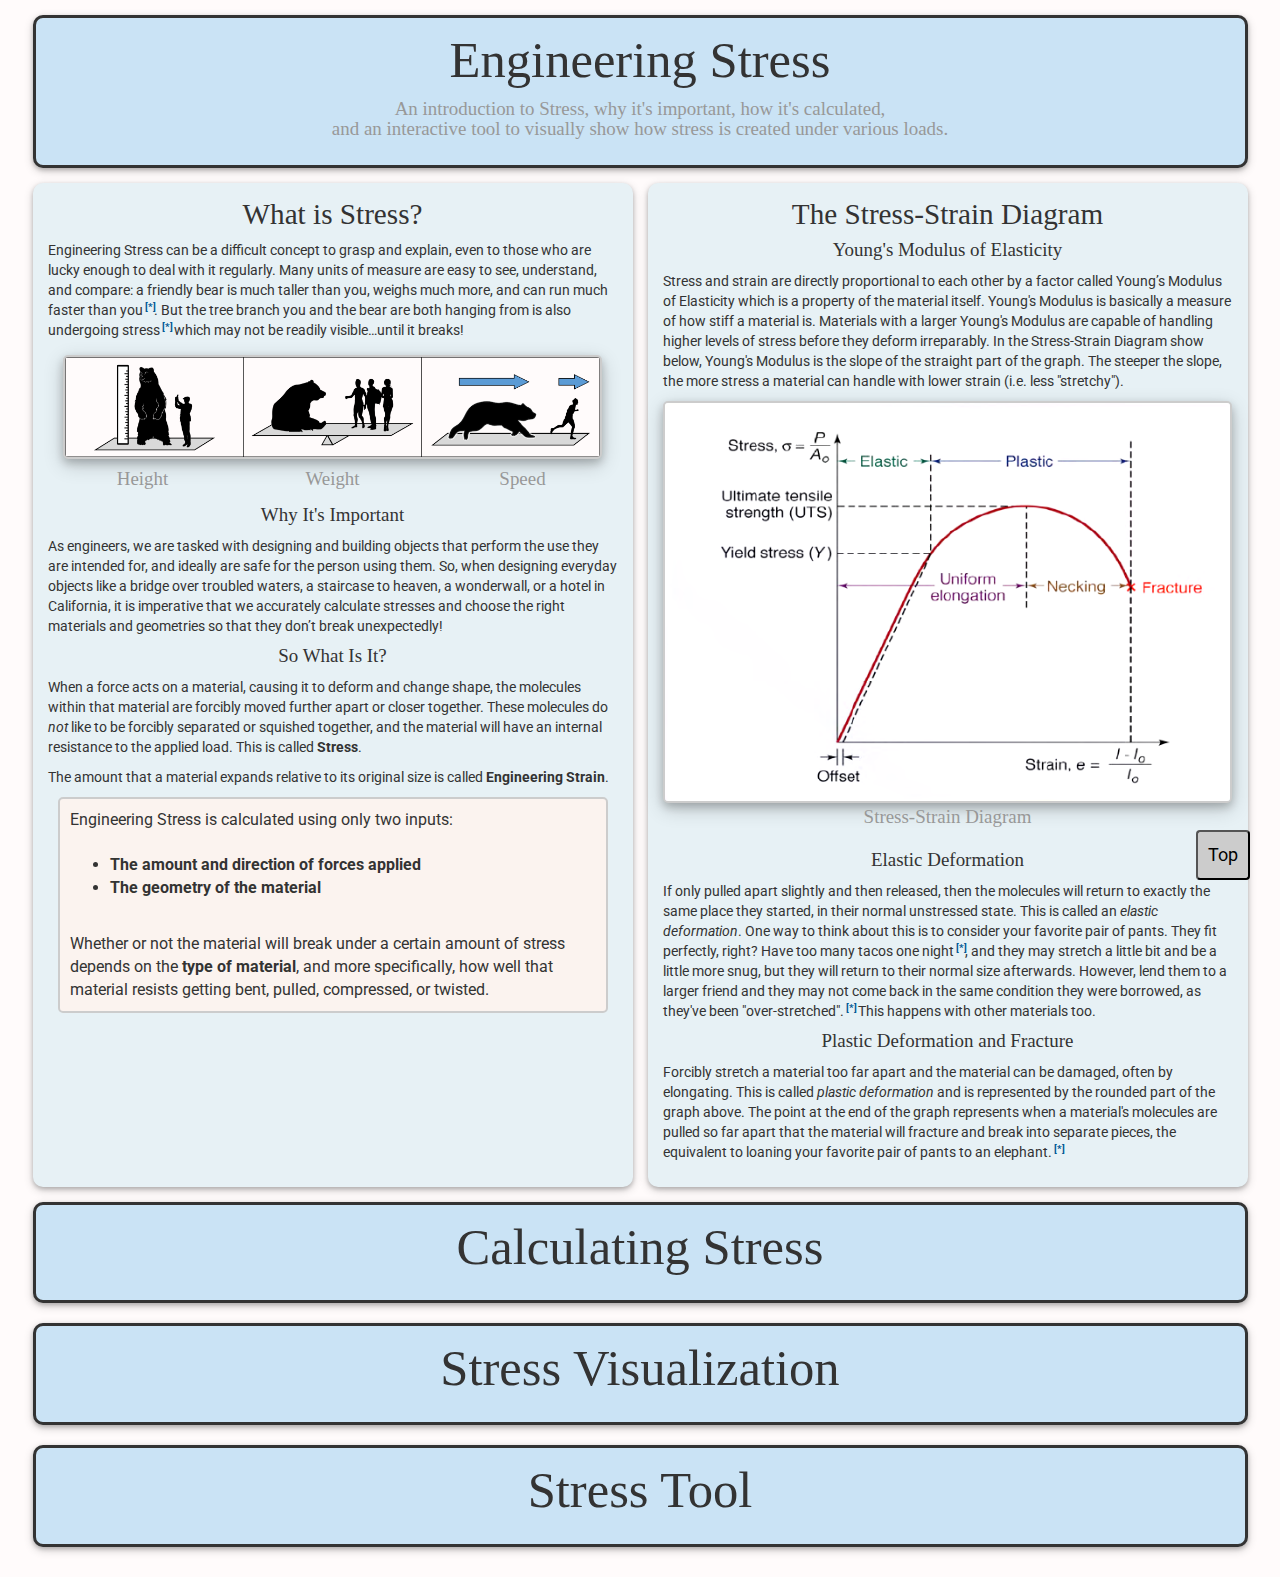
==== GP-HTML.html @ f458f54f "Small Changes, quick update" ====
<link rel="stylesheet" href="https://maxcdn.bootstrapcdn.com/bootstrap/3.3.7/css/bootstrap.min.css" integrity="sha384-BVYiiSIFeK1dGmJRAkycuHAHRg32OmUcww7on3RYdg4Va+PmSTsz/K68vbdEjh4u" crossorigin="anonymous"/>
<html>
<head>
	<script src="https://ajax.googleapis.com/ajax/libs/jquery/3.5.1/jquery.min.js"></script>
	<link rel="stylesheet"  type="text/css" href="GP-StyleSheetCSS.css">
	<link href="https://fonts.googleapis.com/css2?family=Permanent+Marker&family=Roboto&display=swap" rel="stylesheet">
	<script src="GP-JS.js"></script>
</head>

<body>
<a href="#HeaderTitle"><button id="ScrolltoTop">Top</button></a>

<div class="grid">

	<div class="HeaderBox" id="HeaderTitle">
		<h1>Engineering Stress</h1>
		<h3 style="color:#989898">An introduction to Stress, why it's important, how it's calculated,<br>and an interactive tool to visually show how stress is created under various loads.</h3>
		<!--<h3>
			<a href="#HeaderTitle">Stress Explanation</a> | <a href="#HeaderCalc">Calculating Stress</a> | 
			<a href="#HeaderVis">Stress Visualization</a> | <a href="#HeaderTool">Stress Tool</a>
		</h3> -->
	</div>
	
	<div id="StressStrainExp" class="IntroSection">	
		<h2>What is Stress?</h2>
		<p>Engineering Stress can be a difficult concept to grasp and explain, even to those who are lucky enough to deal with it regularly. Many units of measure are easy to see, understand, and compare: a friendly bear is much taller than you, weighs much more, and can run much faster than you<span class="ref"><span class="refnum">[*]</span><span class="refbody">Bear: 3. You: 0</span>. But the tree branch you and the bear are both hanging from is also undergoing stress<span class="ref"><span class="refnum">[*]</span><span class="refbody">Slightly different than the stress you may be experiencing</span> which may not be readily visible…until it breaks!</p>
		<table>
			<tr>
				<td colspan="3"><img src="ContentPics\Combearison.png" title="Common Unit Types: A combearison"/></td>
			</tr>
			<tr class="PicLabel">
				<td class="EqualCols3"><h3>Height</h3></td>
				<td class="EqualCols3"><h3>Weight</h3></td>
				<td class="EqualCols3"><h3>Speed</h3></td>
			</tr>
		</table>
		
		<h3>Why It's Important</h3>
		<p>As engineers, we are tasked with designing and building objects that perform the use they are intended for, and ideally are safe for the person using them. So, when designing everyday objects like a bridge over troubled waters, a staircase to heaven, a wonderwall, or a hotel in California, it is imperative that we accurately calculate stresses and choose the right materials and geometries so that they don’t break unexpectedly!</p>
		
		<h3>So What Is It?</h3>
		<p>When a force acts on a material, causing it to deform and change shape, the molecules within that material are forcibly moved further apart or closer together. These molecules do <i>not</i> like to be forcibly separated or squished together, and the material will have an internal resistance to the applied load. This is called <b>Stress</b>.</p>
		<p>The amount that a material expands relative to its original size is called <b>Engineering Strain</b>.</p>
		<div class="InnerBox">Engineering Stress is calculated using only two inputs:<br><br>
		<ul style="font-weight:bold">
			<li>The amount and direction of forces applied</li>
			<li>The geometry of the material</li>
		</ul>
		<br>
		Whether or not the material will break under a certain amount of stress depends on the <b>type of material</b>, and more specifically, how well that material resists getting bent, pulled, compressed, or twisted.</div>
	</div>
	
	<!--
		Should get/make simplified picture of stress-strain curve
		
		Need to make list of annotations, maybe link them to the bottom too
		<span title=""><sup>*</sup></span>
	-->
	<div id="StressStrainExp2" class="IntroSection">
		<h2>The Stress-Strain Diagram</h2>
		<h3>Young's Modulus of Elasticity</h3>
		<p>Stress and strain are directly proportional to each other by a factor called Young’s Modulus of Elasticity which is a property of the material itself. Young's Modulus is basically a measure of how stiff a material is. Materials with a larger Young's Modulus are capable of handling higher levels of stress before they deform irreparably. In the Stress-Strain Diagram show below, Young's Modulus is the slope of the straight part of the graph. The steeper the slope, the more stress a material can handle with lower strain (i.e. less "stretchy").</p>
		
		<img src="ContentPics\StressStrainCurve.png" alt="Stress Strain Curve" title="(In most cases) Straight-Line Section: Good. Curvy Section: Bad. X-Section: Really Bad.">
		<div class="PicLabel">Stress-Strain Diagram</div>
		<br>
		<h3>Elastic Deformation</h3>
		<p>If only pulled apart slightly and then released, then the molecules will return to exactly the same place they started, in their normal unstressed state. This is called an <i>elastic deformation</i>. One way to think about this is to consider your favorite pair of pants. They fit perfectly, right? Have too many tacos one night<span class="ref"><span class="refnum">[*]</span><span class="refbody">A quality excuse</span>, and they may stretch a little bit and be a little more snug, but they will return to their normal size afterwards. However, lend them to a larger friend and they may not come back in the same condition they were borrowed,  as they've been "over-stretched".<span class="ref"><span class="refnum">[*]</span><span class="refbody">Probably just let your friend have them at that point</span>  This happens with other materials too.</p>
		
		<h3>Plastic Deformation and Fracture</h3>
		<p>Forcibly stretch a material too far apart and the material can be damaged, often by elongating. This is called <i>plastic deformation</i> and is represented by the rounded part of the graph above. The point at the end of the graph represents when a material's molecules are pulled so far apart that the material will fracture and break into separate pieces, the equivalent to loaning your favorite pair of pants to an elephant.<span class="ref"><span class="refnum">[*]</span><span class="refbody">(Not recommended)</span></p>
	</div>
	
	<div class="HeaderBox" id="HeaderCalc">
		<h1>Calculating Stress</h1>
	</div>
	
	<div id="Calculations" class="CalcSection">
		<h2>How to Calculate Stress</h2>
		<p>Though the term may be intangible, Stress is relatively straightforward to calculate using knowledge of the two qualities mentioned above: how much force is applied to a material and the object's geometry (it doesn't depend on the type of material!). The calculation is made even easier because firstly, there are only two types of stress (normal and shear) and secondly, Engineering Stress is additive in nature. All of the stress in a single location of the same kind can be added together, no matter the source of that stress (bending, twisting, bears, etc.).</p>
		
		<p>The two main types of Engineering Stress already hinted at above are <b>Normal Stress</b> and <b>Shear Stress</b>. To help us understand these, we're going to revisit our friendly bear. Unfortunately, he got into some very sticky honey and can no longer separate his two paws from each other. Here the honey represents the resistance to change that the molecules in a material also experience, aka "Stress". If he tries to pull his paws apart directly away from each other, the sticky honey will resist his attempts to escape. If he pushes his paws together, there will be honey in the way and the honey will squish. Both these two applied forces create Normal Stress in the honey, with "pulling" or tensile stress commonly considered positive and "squishing" or compressive stress commonly considered negative. After these two unsuccessful attempts at honey freedom, our bear friend may try to slide his two paws apart, side to side in a rubbing motion. Again, the honey will resist, this time creating Shear Stress in the honey.<span class="ref"><span class="refnum">[*]</span><span class="refbody">Don't worry, he eventually licked his way to freedom.</span></p>
		<img src="ContentPics\Combearison.png" title="Common Unit Types: A combearison" style="border-color:tomato"/>
		<div class="PicLabel" style="color:tomato">Bear Stresses using Paws (TBD)</div>
		
		<!-- Bear Paw Pics? -->
		
		<p>Below are several of the main types of stress and their general equations using the applied forces and geometries. Variables based on the applied load are colored Red, while variables based on object geometries are colored in Blue.</p>
		<table style="color:tomato">
			<tr>
				<td>Pressure</td>
				<td>Bending</td>
				<td>Twisting</td>
				<td>Shear</td>
			</tr>
			<tr>
				<td>Eq</td>
				<td>Eq</td>
				<td>Eq</td>
				<td>Eq</td>
			</tr>
			<tr>
				<td>Picture</td>
				<td>Picture</td>
				<td>Picture</td>
				<td>Picture</td>
			</tr>
		</table>
		<p><br>Now that we know how to calculate different types of stress, we have to keep track of which stresses are Normal or Shear, which surfaces they apply to, and which direction they are in.</p>
	</div>

	<div id="Cube" class="CalcSection">
		<p>To help with these three issues, a representative cube is used as a visual aid. Each face of the cube has normal stresses (stresses perpendicular to each face) which represent the material being compressed or pulled apart, and shear stresses (stresses along the surface) which can be imagined as the material sliding against itself with friction between the two surfaces, or from a side view, someone pulling two opposite corners of a square piece of fabric apart so that it takes on a more diamond-like shape.</p>
		<img src="CubePics\CubeEverything.png">
		<div class="PicLabel">Representative Cube Stresses</div>
		<p><br>As Newton’s Third law has taught us, for every action there is an equal and opposite reaction. Assuming the material in question is not in motion, for each stress applied to this cube in one direction, there is an equal stress in the opposite direction. For Normal stresses, this means the top and bottom face stresses are pulling up and down respectively with the same quantity. Likewise, the front and back and left and right stresses pull in equal but opposite directions from each other. The Shear stresses are the same, just harder to visualize. If there's stress sliding across one surface, then there must also be a stress on the opposite side of the cube in the opposite direction. If you just have these two opposing stresses, then the cube would spin - it would not be in equilibrium. Therefore another pair of stresses appear in on the two connecting faces, to balance this out.</p>
		
		<img src="ContentPics\CubeEquilibrium.png" alt="Cube Equilibrium" title="You're tearing me apart Lisa!" id="CubePic">
		<div class="PicLabel">Cube Equalized with Normal Stresses</div>
		
		<img src="ContentPics\CubeEquilibrium.png" alt="Cube Equilibrium" title="You're tearing me apart Lisa!" id="CubePic"  style="border-color:tomato">
		<div class="PicLabel" style="color:tomato">Cube Equalized with Shear Stresses (TBD)</div>
	</div>

	<div class="HeaderBox" id="HeaderVis">
		<h1>Stress Visualization</h1>
	</div>
	
	<!-- 
		Wording and pictures here need a lot of work 
	-->
	<div id="VisExp1" class="VisSection">
		<h2>Picture This</h2>
		<p>One way to visualize stress is through color. You may have seen Finite Element Analyses pictures like the one below that highlight a stressed area versus non-stressed area. In pictures like these the different types of stress are not usually differentiated, red just means more stress, and yellow or blue represent less.   these, Compressive Stress, where a material’s molecules are pushed together, is often colored differently than Tensile Stress, where a material’s molecules are pulled apart. 
		In the following picture, red represents Tensile stress, Green represents...</p>
		<img src="ContentPics\WingFEA.png" alt="Wing FEA Example" id="CAD Example" title="Those colors are pretty fly, right?"/>
		<h3><span class="PicLabel">Wing FEA Model</span></h3>
	</div>
	<div id="VisExp2" class="VisSection">
		<h2>Using this Tool</h2>
		<p>A cantilever beam is a long thin piece that is fully supported at one side. Cantilevered beams are used in engineering problems very frequently as they are great representations of many common engineered products from bridges to airplane wings. </p>
	</div>

	<div class="HeaderBox" id="HeaderTool">
		<h1>Stress Tool</h1>
	</div>
	
	<!-- 
		Some input box formatting for prettiness / alignment
	-->
	<div id="MaterialandGeometry" class="ToolSection">
		<h2>Material and Geometry</h2>
		<form>
		<table>
			<colgroup>
				<col span="1" style="width:30%;">
				<col span="1" style="width:70%;">
			</colgroup>
			<tr>
				<td class="thick" style="text-align:right">Units</td>
				<td><select id="UnitSelect"></select></td>
			</tr>
			<tr>
				<td class="thick" style="text-align:right">Material</td>
				<td><select id="MaterialSelect"></select> <span id="ElasticityDisplay">69</span> <span class="StressUnits">GPa</span></td>
			</tr>
			<tr>
				<td class="thick" style="text-align:right">Length </td>
				<td><input id="LengthRange" class="lengths0 slider" value="1"/><input class="lengths0 inputText" id="LengthInput"> <span class="LengthUnits">m</span></td>
			</tr>
			<tr>
				<td class="thick" style="text-align:right">Cross<br>Section:</td>
				<td>
					<input type="radio" id="Rect" name="CircleOrRect" value="Rect" checked>
					<label for="Rect">Rectangle</label><br>
					<input type="radio" id="Circle" name="CircleOrRect" value="Circle">
					<label for="CircleID">Circle</label>
				</td>
				
			</tr>
			<tr>
				<td class="thick"  style="text-align:right;">
					<span id="CircleLabels" hidden>Radius:</span>
					<span id="RectLabels">Height:<br>Width:</span>
				</td>
				<td>
					<div id="RectDim">
						<input id="HeightRange" class="lengths1 slider"><input class="lengths1 inputText" id="HeightInput"> <span class="LengthUnits">m</span><br>
						<input id="Width_Range" class="lengths1 slider"><input class="lengths1 inputText" id="Width_Input"> <span class="LengthUnits">m</span>
					</div>
					<div id="CircleDim" hidden>
						<input id="RadiusRange" class="lengths1 slider"><input class="lengths1 inputText" id="RadiusInput"> <span class="LengthUnits">m</span>
					</div>
				</td>
			</tr>
			<tr>
				<td></td>
				<td><img id="CrossSectionPic" src="BeamPics\RectCrossSection1.png" /></td>
			</tr>
			<tr>
				<td class="thick" style="text-align:right;">Cross Section Area:</td>
				<td><span id="AreaOutput">X m<sup>2</sup></span></td>
			</tr>
		</table>
		<br><h2>Apply Loads</h2>
		<table>
			<tr>				
				<td colspan="2" class="thick">
					Forces
				</td>
			</tr>
			<tr>
				<td>x</td>
				<td><input class="Force slider" id="FxSlide" /><input class="Force inputText" id="Fx" /> <span class="ForceUnits">N</span></td>
			</tr>
			<tr>
				<td>y</td>
				<td><input class="Force slider" id="FySlide" /><input class="Force inputText" id="Fy" /> <span class="ForceUnits">N</span></td>				
			</tr>
			<tr>
				<td>z</td>
				<td><input class="Force slider" id="FzSlide" /><input class="Force inputText" id="Fz" /> <span class="ForceUnits">N</span></td>
			</tr>
			<tr>
				<td colspan="2" class="thick">
					Moments
				</td>
			</tr>
			<tr>
				<td>x</td>
				<td><input class="Moment slider" id="MxSlide" /><input class="Moment inputText" id="Mx" /> <span class="MomentUnits">N</span></td>
			</tr>
			<tr>
				<td>y</td>
				<td><input class="Moment slider" id="MySlide" /><input class="Moment inputText" id="My" /> <span class="MomentUnits">N</span></td>
			</tr>
			<tr>
				<td>z</td>
				<td><input class="Moment slider" id="MzSlide" disabled/><input class="Moment inputText" id="Mz" disabled/> <span class="MomentUnits">N</span></td>
			</tr>
			<tr><td></td><td style="align-text:center"><input type="button" value="Reset Values" id="Reset"></td></tr>
		</table>
		
		</form>
	</div>
	
	<div id="BeamDims" class="ToolSection">
		<h2>Beam Dimensions</h2>
		<div style="position: relative; z-index: 1;">
			<img src="BeamPics\BeamDims.png" />
			<div class="imgwrap"><img src="BeamPics\Beam_CubeLoc2.png" class="Overlay" style="z-index: 4" /></div>
		</div>
	</div>

	<div id="BeamTool" class="ToolSection">
		<h2>Beam Visual</h2>
		<div style="position: relative;">
			<img id="BeamDimBackground" src="BeamPics\Beam_Background.png" style="z-index: 2" />
			<div class="imgwrap"><img id="BeamPicChoice" src="BeamPics\Beam_BB.png" class="Overlay" style="z-index: 3" /></div>
			<div class="imgwrap"><img id="BeamPicChoice" src="BeamPics\Beam_CubeLoc.png" class="Overlay" style="z-index: 4" /></div>
		</div>
	</div>
	
	<!-- This section seemed to stop working after I added in sliders -->
	<div id="CubeTool" class="ToolSection">
		<h2>Cube Visual</h2>
		<div id="CubeTool" style="position: relative;">
			
			<img src="CubePics\CubeBase.png"  id="CubeBase" style="z-index: 2;">
			
			<div class="imgwrap"><img src="CubePics\tauXY-1.png" id="CubetauXY" class="Overlay" style="z-index: 3;"></div>
			<div class="imgwrap"><img src="CubePics\tauYZ-1.png" id="CubetauYZ" class="Overlay" style="z-index: 4;"></div>
			<div class="imgwrap"><img src="CubePics\tauXZ-1.png" id="CubetauXZ" class="Overlay" style="z-index: 5;"></div>
			
			<div class="imgwrap"><img src="CubePics\sigX-1.png" id="CubesigX" class="Overlay" style="z-index: 7;"></div>
			<div class="imgwrap"><img src="CubePics\sigY-1.png" id="CubesigY" class="Overlay" style="z-index: 8;"></div>
			<div class="imgwrap"><img src="CubePics\sigZ-1.png" id="CubesigZ" class="Overlay" style="z-index: 9;"></div>
			
			<div class="imgwrap"><img src="CubePics\sigX-label.png" id="CubesigXlabel" class="Overlay" style="z-index: 10;"></div>
			<div class="imgwrap"><img src="CubePics\sigY-label.png" id="CubesigYlabel" class="Overlay" style="z-index: 11;"></div>
			<div class="imgwrap"><img src="CubePics\sigZ-label.png" id="CubesigZlabel" class="Overlay" style="z-index: 12;"></div>
			
			<div class="imgwrap"><img src="CubePics\tauXY-label.png" id="CubetauXYlabel" class="Overlay" style="z-index: 13;"></div>
			<div class="imgwrap"><img src="CubePics\tauYZ-label.png" id="CubetauYZlabel" class="Overlay" style="z-index: 14;"></div>
			<div class="imgwrap"><img src="CubePics\tauXZ-label.png" id="CubetauXZlabel" class="Overlay" style="z-index: 15;"></div>
			
		</div>
	</div>
	
	<!--
		Use Latex / JS, should be a simple table of sigma's and tau's from equations above
		Need to include the other stresses (shear and normals?)
		print out equations and ledger?
	-->
	<div id="StressResults" class="ToolSection">
		<h2>Stress Results</h2><br>
		<table>
			<tr>
				<td style="width:25%" class="thick" rowspan="4" >Normal Stresses in Z</td>
				<td style="width:40%">Due to Axial Force (F<sub>z</sub>)</td>
				<td style="width:35%"><span id="NormalZaxial">0.00</span> <span class="StressUnits">Pa</span></td>
			</tr>
			<tr>
				<td>Due to Moment caused by F<sub>y</sub> * L</td>
				<td><span id="NormalZbending1">0.00</span> <span class="StressUnits">Pa</span></td>
			</tr>
			<tr style="border-bottom:3px solid #ddd">
				<td>Due to M<sub>x</sub></td>
				<td><span id="NormalZbending2">0.00</span> <span class="StressUnits">Pa</span></td>
			</tr>
			<tr>
				<td>Total</td>
				<td><span id="NormalZtot">0.00</span>  <span class="StressUnits">Pa</span></td>
			</tr>
			
		</table>
	</div>
	
	
	<!--
		Need to start looking more into LaTex for JS
		Figure out what equations I actually need, and how to use Math JS to put them together
	-->
	<div id="EquationsShow" class="ToolSection">
		<h2>Stress Equations</h2>
	</div>
	
	<!--
		Decide if also want to do an updating Stress Strain Curve
		Should add closing remarks
		Maybe include a test concepts - knowledge
		Include a list of references
	-->
	<div id="Footnotes" class="ToolSection">
		<h3>Footnotes and List of References</h3>
		1. Note one<br>
		2. Note two<br>
		
		
	</div>
	
</div>


</body>
</html>
---- GP-StyleSheetCSS.css ----
/*
	Grad Project Style Sheet
	Jacob Mintz, SJSU Summer 2020
	
	Scheme Color: https://www.schemecolor.com/air-element.php
	#DBF4E0, #CAE3F5, #E7F1F5, #FFFBFB, #FBF3EF, #F4E7EC
 gBeam gCubePic*/

.grid {
	display: grid;
	justify-content: center;
	grid-gap: .5rem;
	grid-template-columns: repeat(6,minmax(150px,200px));
	grid-template-areas:
		"Header1 Header1 Header1 Header1 Header1 Header1"
		"gStressStrain1 gStressStrain1 gStressStrain1 gStressStrain2 gStressStrain2 gStressStrain2"
		"Header2 Header2 Header2 Header2 Header2 Header2"
		"gCalculations gCalculations gCalculations gCubeExp gCubeExp gCubeExp"
		"Header3 Header3 Header3 Header3 Header3 Header3"
		"gVisExp1 gVisExp1 gVisExp1 gVisExp2 gVisExp2 gVisExp2"
		"Header4 Header4 Header4 Header4 Header4 Header4"
		"gMaterial gMaterial gBeamDims gBeamDims gBeam gBeam"
		"gMaterial gMaterial gCubePic gCubePic gStressResults gStressResults"
		"gEqs gEqs gEqs gFoot gFoot gFoot";
}

.grid > div {
	padding: 1.5rem;
	margin: 0.5rem;
	border-radius: 1rem;
	box-shadow: 0 2px 4px 0 rgba(0, 0, 0, 0.2), 0 3px 10px 0 rgba(0, 0, 0, 0.19);
}

body {
	margin: 1rem;
	background: #FFFBFB; 
	font-family: 'Roboto', sans-serif;
}

h1, h2, h3 {
	font-family: 'Permanent Marker', cursive;
	text-align: center;
	margin-top: 0px;
}

h1 {font-size: calc(25px + 2vw);}
h2 {font-size: calc(10px + 1.5vw);}
h3 {font-size: calc(10px + 0.7vw);}
p {font-size: 14px;}

table, th, td {
	/*border: 1px solid #ccc;*/ 
	margin-left: auto;
	margin-right: auto;
	padding: 5px 15px 5px 15px;
}

/*table {border:solid;}position: absolute;*/

.EqualCols3 {
	width: 33%;
}

.PicLabel {
	color: #989898;
	font-size: calc(10px + 0.7vw);
	font-family: 'Permanent Marker', cursive;
	text-align: center;
	margin-top: 0px;
}

#CubeBase {
	max-width: 100%;
	height: auto;
}

.Overlay {
	position: relative;
	top: 0;
	background: none;
	max-width: 100%;
	height: auto;
	box-shadow: none;
}

.imgwrap {
	position: absolute;
	top: 0;
	max-width: 100%;
}

tr:hover {background-color: #FBF3EF}
td.thick {font-weight: bold; text-align:center}

img {
	max-width: 100%;
	height: auto;
	background: #FFFBFB;
	border: 2px solid #ccc;
	border-radius: 5px;
	box-shadow: 0 4px 8px 0 rgba(0, 0, 0, 0.2), 0 6px 20px 0 rgba(0, 0, 0, 0.19);
}

#CrossSectionPic {
	max-height: 100px;
	background: none;
	border: none;
	box-shadow: none;
}
/*top: 0px;
	left: 0px;
img:hover {
	transform: scale(2);
}*/

.InnerBox {
	background: #FBF3EF;
	font-size: 16px;
	font-style: bold;
	border: 2px solid #ccc;
	border-radius: 5px;
	margin: 10px;
	padding: 10px;
}

.HeaderBox {
	grid-area: Header1;
	background: #CAE3F5;
	padding-bottom: 0px;
	border-style: solid;
	border-width: 3px;
	cursor: pointer;
}

.HeaderBox:hover {
	background: #84BDE6;
}

.greenish {background: #DBF4E0;}
.blueish {background: #CAE3F5;}
.lightblueish {background: #E7F1F5;}
.reddish {background: #F4E7EC;}
.offwhite {background: #FFFBFB;}
.tanish {background: #FBF3EF;}


.IntroSection {background: #E7F1F5;}
.CalcSection {background: #E7F1F5;}
.VisSection {background: #E7F1F5;}
.ToolSection {background: #DBF4E0;}
/* 
	Setting grid areas for the various sections
*/
#HeaderTitle {}
#StressStrainExp {grid-area: gStressStrain1;}
#StressStrainExp2 {grid-area: gStressStrain2;}

#HeaderCalc {grid-area: Header2;}
#Calculations {grid-area: gCalculations;}
#Cube {grid-area: gCubeExp;}

#HeaderVis {grid-area: Header3;}
#VisExp1 {grid-area: gVisExp1;}
#VisExp2 {grid-area: gVisExp2;}

#HeaderTool {grid-area: Header4;}
#MaterialandGeometry{grid-area: gMaterial;}
#BeamDims{grid-area: gBeamDims;}
#BeamTool{grid-area: gBeam;}
#CubeTool{grid-area: gCubePic;}
#StressResults{grid-area: gStressResults;}

#EquationsShow{grid-area: gEqs;}
#Footnotes {grid-area: gFoot; background: #ccc;}

input:invalid {
  border: 2px solid red;
  background: #F4E7EC;
}

input {
	border-radius: 4px;
}

#ScrolltoTop {
  position: fixed;
  bottom: 20px;
  right: 30px;
  z-index: 99;
  font-size: 18px;
  background-color: #ccc;
  color: black;
  cursor: pointer;
  padding: 10px;
  border-radius: 4px;
  justify-content: center;
}

#ScrolltoTop:hover {
	background-color: #888;
}

.ref {
    position: relative;
    vertical-align: baseline;
   }

.refnum {
    position: relative;
    left: 2px;
    bottom: 1ex;
    color: #005994;
    font-size: .7em;
    font-weight: bold;
    cursor: pointer;
}

.refbody {
    font-size: .8em;
    line-height: 1.1;
    display: block;
    min-width: 20em;
    position: absolute;
    left: 25px;
    border: 1px solid;
    padding: 5px;
    background-color: #fff;
    word-wrap: break-word;
    z-index: 9999;
    overflow: auto;
}

.slider {
  -webkit-appearance: none;
  width: 70%;
  height: 10px;
  border-radius: 5px;
  background: #d3d3d3;
  outline: none;
  opacity: 0.7;
  -webkit-transition: .2s;
  transition: opacity .2s;
}

.slider:hover {
  opacity: 1;
}

.slider::-webkit-slider-thumb {
  -webkit-appearance: none;
  appearance: none;
  width: 15px;
  height: 15px;
  border-radius: 50%;
  background: #4BBE62;
  cursor: pointer;
}

.slider::-moz-range-thumb {
  width: 15px;
  height: 15px;
  border-radius: 50%;
  background: #4BBE62;
  cursor: pointer;
}
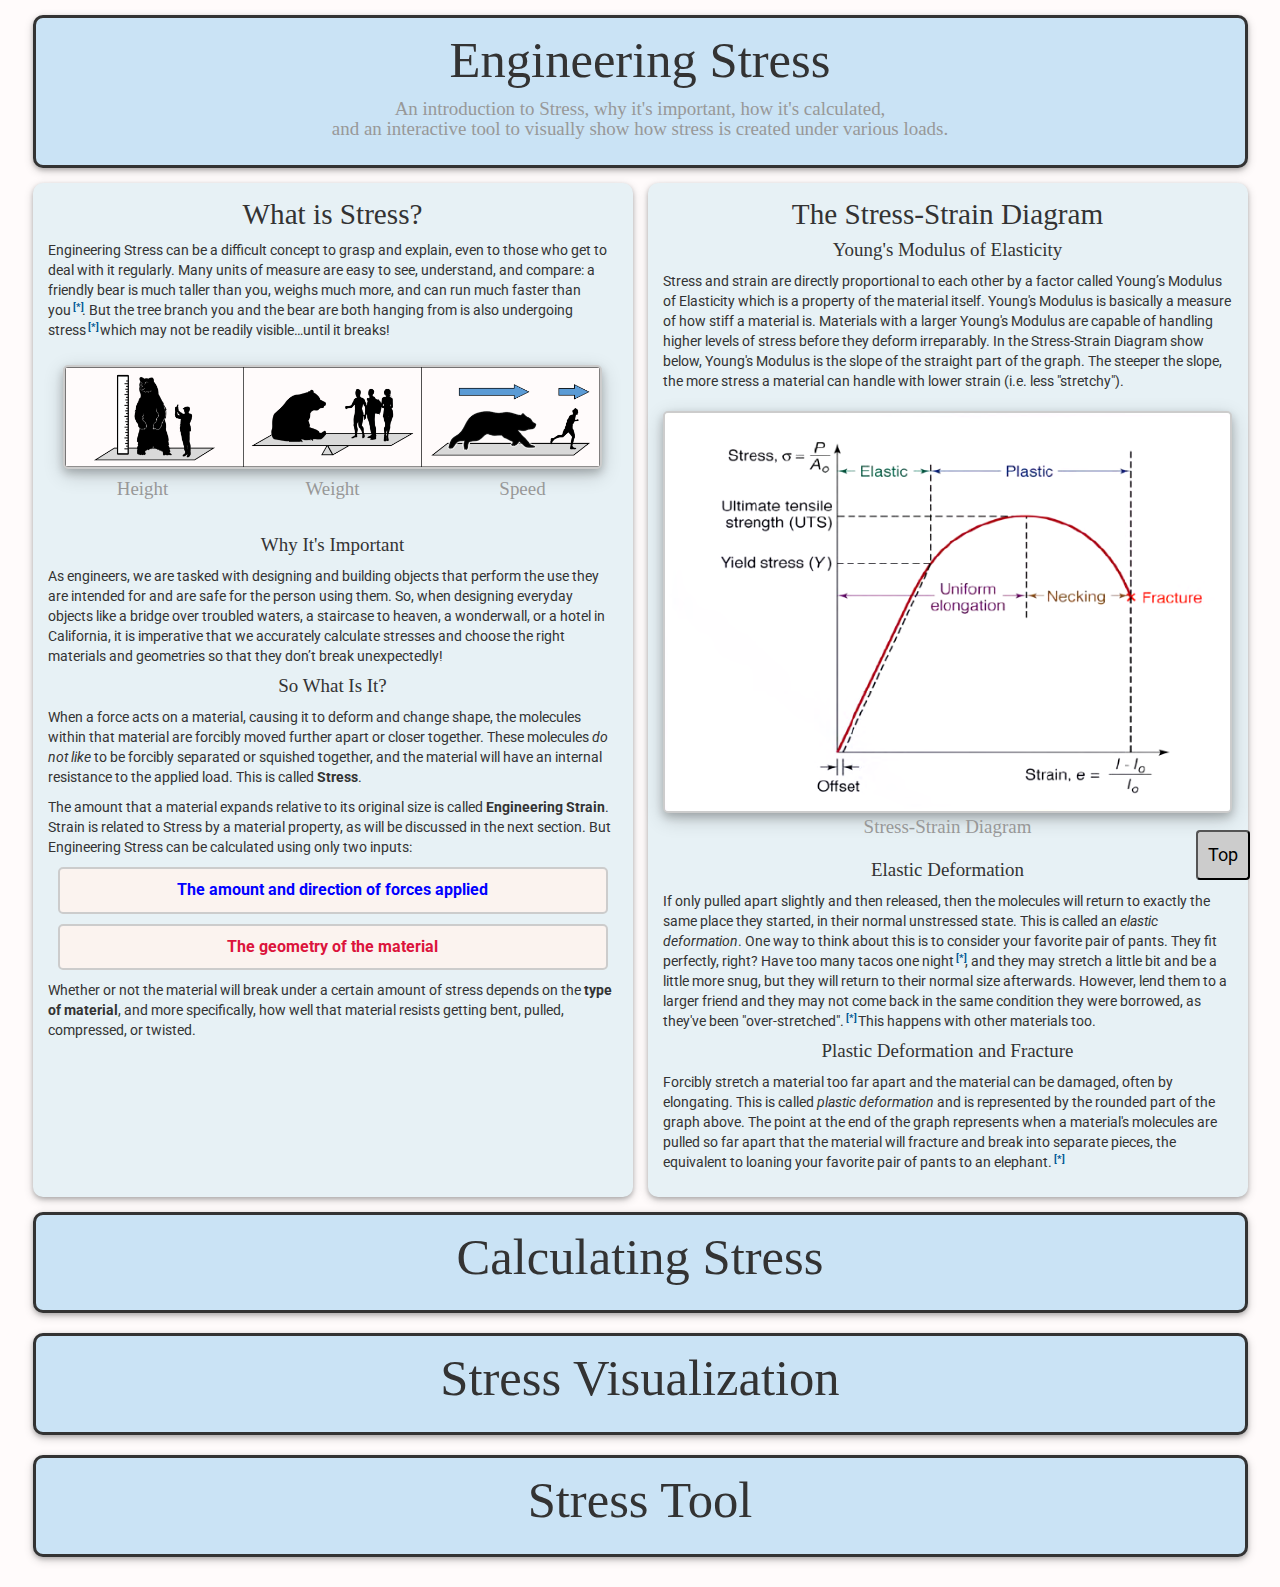
==== commit 4bab7517: "Becca edits, Mohr's Circle Analogy Start, Stress Equations Work" ====
--- a/GP-HTML.html
+++ b/GP-HTML.html
@@ -1,3 +1,8 @@
+<!--
+	Grad Project html doc
+	Jacob Mintz, SJSU Summer 2020
+-->
+
 <link rel="stylesheet" href="https://maxcdn.bootstrapcdn.com/bootstrap/3.3.7/css/bootstrap.min.css" integrity="sha384-BVYiiSIFeK1dGmJRAkycuHAHRg32OmUcww7on3RYdg4Va+PmSTsz/K68vbdEjh4u" crossorigin="anonymous"/>
 <html>
 <head>
@@ -23,12 +28,12 @@
 	
 	<div id="StressStrainExp" class="IntroSection">	
 		<h2>What is Stress?</h2>
-		<p>Engineering Stress can be a difficult concept to grasp and explain, even to those who are lucky enough to deal with it regularly. Many units of measure are easy to see, understand, and compare: a friendly bear is much taller than you, weighs much more, and can run much faster than you<span class="ref"><span class="refnum">[*]</span><span class="refbody">Bear: 3. You: 0</span>. But the tree branch you and the bear are both hanging from is also undergoing stress<span class="ref"><span class="refnum">[*]</span><span class="refbody">Slightly different than the stress you may be experiencing</span> which may not be readily visible…until it breaks!</p>
-		<table>
+		<p>Engineering Stress can be a difficult concept to grasp and explain, even to those who get to deal with it regularly. Many units of measure are easy to see, understand, and compare: a friendly bear is much taller than you, weighs much more, and can run much faster than you<span class="ref"><span class="refnum">[*]</span><span class="refbody">Bear: 3. You: 0</span>. But the tree branch you and the bear are both hanging from is also undergoing stress<span class="ref"><span class="refnum">[*]</span><span class="refbody">Slightly different than the stress you may be experiencing</span> which may not be readily visible…until it breaks!</p>
+		<table class="PicLabel">
 			<tr>
 				<td colspan="3"><img src="ContentPics\Combearison.png" title="Common Unit Types: A combearison"/></td>
 			</tr>
-			<tr class="PicLabel">
+			<tr>
 				<td class="EqualCols3"><h3>Height</h3></td>
 				<td class="EqualCols3"><h3>Weight</h3></td>
 				<td class="EqualCols3"><h3>Speed</h3></td>
@@ -36,18 +41,17 @@
 		</table>
 		
 		<h3>Why It's Important</h3>
-		<p>As engineers, we are tasked with designing and building objects that perform the use they are intended for, and ideally are safe for the person using them. So, when designing everyday objects like a bridge over troubled waters, a staircase to heaven, a wonderwall, or a hotel in California, it is imperative that we accurately calculate stresses and choose the right materials and geometries so that they don’t break unexpectedly!</p>
+		<p>As engineers, we are tasked with designing and building objects that perform the use they are intended for and are safe for the person using them. So, when designing everyday objects like a bridge over troubled waters, a staircase to heaven, a wonderwall, or a hotel in California, it is imperative that we accurately calculate stresses and choose the right materials and geometries so that they don’t break unexpectedly!</p>
 		
 		<h3>So What Is It?</h3>
-		<p>When a force acts on a material, causing it to deform and change shape, the molecules within that material are forcibly moved further apart or closer together. These molecules do <i>not</i> like to be forcibly separated or squished together, and the material will have an internal resistance to the applied load. This is called <b>Stress</b>.</p>
-		<p>The amount that a material expands relative to its original size is called <b>Engineering Strain</b>.</p>
-		<div class="InnerBox">Engineering Stress is calculated using only two inputs:<br><br>
-		<ul style="font-weight:bold">
-			<li>The amount and direction of forces applied</li>
-			<li>The geometry of the material</li>
-		</ul>
-		<br>
-		Whether or not the material will break under a certain amount of stress depends on the <b>type of material</b>, and more specifically, how well that material resists getting bent, pulled, compressed, or twisted.</div>
+		<p>When a force acts on a material, causing it to deform and change shape, the molecules within that material are forcibly moved further apart or closer together. These molecules <i>do not like</i> to be forcibly separated or squished together, and the material will have an internal resistance to the applied load. This is called <b>Stress</b>.</p>
+		
+		<p>The amount that a material expands relative to its original size is called <b>Engineering Strain</b>. Strain is related to Stress by a material property, as will be discussed in the next section. But Engineering Stress can be calculated using only two inputs:</p>
+		
+		<div class="InnerBox" style="color:blue">The amount and direction of forces applied</div>
+		<div class="InnerBox" style="color:crimson">The geometry of the material</div>
+		
+		<p>Whether or not the material will break under a certain amount of stress depends on the <b>type of material</b>, and more specifically, how well that material resists getting bent, pulled, compressed, or twisted.</p>
 	</div>
 	
 	<!--
@@ -60,10 +64,9 @@
 		<h2>The Stress-Strain Diagram</h2>
 		<h3>Young's Modulus of Elasticity</h3>
 		<p>Stress and strain are directly proportional to each other by a factor called Young’s Modulus of Elasticity which is a property of the material itself. Young's Modulus is basically a measure of how stiff a material is. Materials with a larger Young's Modulus are capable of handling higher levels of stress before they deform irreparably. In the Stress-Strain Diagram show below, Young's Modulus is the slope of the straight part of the graph. The steeper the slope, the more stress a material can handle with lower strain (i.e. less "stretchy").</p>
-		
+		<div class="PicLabel">
 		<img src="ContentPics\StressStrainCurve.png" alt="Stress Strain Curve" title="(In most cases) Straight-Line Section: Good. Curvy Section: Bad. X-Section: Really Bad.">
-		<div class="PicLabel">Stress-Strain Diagram</div>
-		<br>
+		Stress-Strain Diagram</div>
 		<h3>Elastic Deformation</h3>
 		<p>If only pulled apart slightly and then released, then the molecules will return to exactly the same place they started, in their normal unstressed state. This is called an <i>elastic deformation</i>. One way to think about this is to consider your favorite pair of pants. They fit perfectly, right? Have too many tacos one night<span class="ref"><span class="refnum">[*]</span><span class="refbody">A quality excuse</span>, and they may stretch a little bit and be a little more snug, but they will return to their normal size afterwards. However, lend them to a larger friend and they may not come back in the same condition they were borrowed,  as they've been "over-stretched".<span class="ref"><span class="refnum">[*]</span><span class="refbody">Probably just let your friend have them at that point</span>  This happens with other materials too.</p>
 		
@@ -79,47 +82,37 @@
 		<h2>How to Calculate Stress</h2>
 		<p>Though the term may be intangible, Stress is relatively straightforward to calculate using knowledge of the two qualities mentioned above: how much force is applied to a material and the object's geometry (it doesn't depend on the type of material!). The calculation is made even easier because firstly, there are only two types of stress (normal and shear) and secondly, Engineering Stress is additive in nature. All of the stress in a single location of the same kind can be added together, no matter the source of that stress (bending, twisting, bears, etc.).</p>
 		
-		<p>The two main types of Engineering Stress already hinted at above are <b>Normal Stress</b> and <b>Shear Stress</b>. To help us understand these, we're going to revisit our friendly bear. Unfortunately, he got into some very sticky honey and can no longer separate his two paws from each other. Here the honey represents the resistance to change that the molecules in a material also experience, aka "Stress". If he tries to pull his paws apart directly away from each other, the sticky honey will resist his attempts to escape. If he pushes his paws together, there will be honey in the way and the honey will squish. Both these two applied forces create Normal Stress in the honey, with "pulling" or tensile stress commonly considered positive and "squishing" or compressive stress commonly considered negative. After these two unsuccessful attempts at honey freedom, our bear friend may try to slide his two paws apart, side to side in a rubbing motion. Again, the honey will resist, this time creating Shear Stress in the honey.<span class="ref"><span class="refnum">[*]</span><span class="refbody">Don't worry, he eventually licked his way to freedom.</span></p>
+		<h3>Normal and Shear Stress</h3>
+		<p>As mentioned above, the two main types of Engineering Stress  are <b>Normal Stress</b> and <b>Shear Stress</b>. To help us understand these, we're going to revisit our friendly bear. Unfortunately, he got into some very sticky honey and can no longer separate his two paws from each other. Here the honey represents the resistance to change that the molecules in a material also experience, aka "Stress". If he tries to pull his paws apart directly away from each other, the sticky honey will resist his attempts to escape. If he pushes his paws together, there will be honey in the way and the honey will squish. Both these two applied forces create Normal Stress in the honey, with "pulling" or tensile stress commonly considered positive and "squishing" or compressive stress commonly considered negative. After these two unsuccessful attempts at honey freedom, our bear friend may try to slide his two paws apart, side to side in a rubbing motion. Again, the honey will resist, this time creating Shear Stress in the honey.<span class="ref"><span class="refnum">[*]</span><span class="refbody">Don't worry, he eventually licked his way to freedom.</span></p>
+		
+		<div class="PicLabel" style="color:tomato">
 		<img src="ContentPics\Combearison.png" title="Common Unit Types: A combearison" style="border-color:tomato"/>
-		<div class="PicLabel" style="color:tomato">Bear Stresses using Paws (TBD)</div>
+		Bear Stresses using Paws (TBD)</div>
 		
 		<!-- Bear Paw Pics? -->
-		
-		<p>Below are several of the main types of stress and their general equations using the applied forces and geometries. Variables based on the applied load are colored Red, while variables based on object geometries are colored in Blue.</p>
-		<table style="color:tomato">
-			<tr>
-				<td>Pressure</td>
-				<td>Bending</td>
-				<td>Twisting</td>
-				<td>Shear</td>
-			</tr>
-			<tr>
-				<td>Eq</td>
-				<td>Eq</td>
-				<td>Eq</td>
-				<td>Eq</td>
-			</tr>
-			<tr>
-				<td>Picture</td>
-				<td>Picture</td>
-				<td>Picture</td>
-				<td>Picture</td>
-			</tr>
-		</table>
-		<p><br>Now that we know how to calculate different types of stress, we have to keep track of which stresses are Normal or Shear, which surfaces they apply to, and which direction they are in.</p>
+		<h3>(Some of) The Equations</h3>
+		<p>Below are several of the main types of stress and their general equations using the applied forces and geometries. Variables based on the <b>applied load</b> are colored <span style="color:red"><b>Red</b></span>, while variables based on <b>object geometries</b> are colored in <span style="color:blue"><b>Blue</b></span>.</p>
+
+		<div class="PicLabel" style="color:tomato">
+		<img src="ContentPics\StressEquations.png" title="Stress(ful) Equations" style="border-color:tomato"/>
+		Stress Equations</div>
+		
+		<p>Now that we know how to calculate different types of stress, we have to keep track of which stresses are Normal or Shear, which surfaces they apply to, and which direction they are in.</p>
 	</div>
 
 	<div id="Cube" class="CalcSection">
 		<p>To help with these three issues, a representative cube is used as a visual aid. Each face of the cube has normal stresses (stresses perpendicular to each face) which represent the material being compressed or pulled apart, and shear stresses (stresses along the surface) which can be imagined as the material sliding against itself with friction between the two surfaces, or from a side view, someone pulling two opposite corners of a square piece of fabric apart so that it takes on a more diamond-like shape.</p>
-		<img src="CubePics\CubeEverything.png">
-		<div class="PicLabel">Representative Cube Stresses</div>
-		<p><br>As Newton’s Third law has taught us, for every action there is an equal and opposite reaction. Assuming the material in question is not in motion, for each stress applied to this cube in one direction, there is an equal stress in the opposite direction. For Normal stresses, this means the top and bottom face stresses are pulling up and down respectively with the same quantity. Likewise, the front and back and left and right stresses pull in equal but opposite directions from each other. The Shear stresses are the same, just harder to visualize. If there's stress sliding across one surface, then there must also be a stress on the opposite side of the cube in the opposite direction. If you just have these two opposing stresses, then the cube would spin - it would not be in equilibrium. Therefore another pair of stresses appear in on the two connecting faces, to balance this out.</p>
-		
-		<img src="ContentPics\CubeEquilibrium.png" alt="Cube Equilibrium" title="You're tearing me apart Lisa!" id="CubePic">
-		<div class="PicLabel">Cube Equalized with Normal Stresses</div>
-		
-		<img src="ContentPics\CubeEquilibrium.png" alt="Cube Equilibrium" title="You're tearing me apart Lisa!" id="CubePic"  style="border-color:tomato">
-		<div class="PicLabel" style="color:tomato">Cube Equalized with Shear Stresses (TBD)</div>
+		
+		<div class="PicLabel"><img src="CubePics\CubeEverything.png">
+		Representative Cube Stresses</div>
+		
+		<p>As Newton’s Third law has taught us, for every action there is an equal and opposite reaction. Assuming the material in question is not in motion, for each stress applied to this cube in one direction, there is an equal stress in the opposite direction. For Normal stresses, this means the top and bottom face stresses are pulling up and down respectively with the same quantity. Likewise, the front and back and left and right stresses pull in equal but opposite directions from each other. The Shear stresses are the same, just harder to visualize. If there's stress sliding across one surface, then there must also be a stress on the opposite side of the cube in the opposite direction. If you just have these two opposing stresses, then the cube would spin - it would not be in equilibrium. Therefore another pair of stresses appear in on the two connecting faces, to balance this out.</p>
+		
+		<div class="PicLabel"><img src="ContentPics\CubeEquilibrium.png" alt="Cube Equilibrium" title="You're tearing me apart Lisa!" id="CubePic">
+		Cube Equalized with Normal Stresses</div>
+		
+		<div class="PicLabel" style="color:tomato"><img src="ContentPics\CubeEquilibrium.png" alt="Cube Equilibrium" title="You're tearing me apart Lisa!" id="CubePic"  style="border-color:tomato">
+		Cube Equalized with Shear Stresses (TBD)</div>
 	</div>
 
 	<div class="HeaderBox" id="HeaderVis">
@@ -131,23 +124,31 @@
 	-->
 	<div id="VisExp1" class="VisSection">
 		<h2>Picture This</h2>
-		<p>One way to visualize stress is through color. You may have seen Finite Element Analyses pictures like the one below that highlight a stressed area versus non-stressed area. In pictures like these the different types of stress are not usually differentiated, red just means more stress, and yellow or blue represent less.   these, Compressive Stress, where a material’s molecules are pushed together, is often colored differently than Tensile Stress, where a material’s molecules are pulled apart. 
-		In the following picture, red represents Tensile stress, Green represents...</p>
-		<img src="ContentPics\WingFEA.png" alt="Wing FEA Example" id="CAD Example" title="Those colors are pretty fly, right?"/>
-		<h3><span class="PicLabel">Wing FEA Model</span></h3>
-	</div>
+		<p>One way to visualize stress is through color. You may have heard of "Finite Element Analyses" before and seen pictures like the one below that highlight a stressed area versus non-stressed area. These are great tools to see where the applied loads and geometries can cause high stresses in the structures, allowing the designer to change the geometry to lower the stress that is experienced in those problem areas. However, those tools are both expensive to use in both time and cost. Being able to do quick, back-of-the-napkin calculations and having a good idea where high stress points may occur can save a lot of time!</p>
+		<div class="PicLabel"><img src="ContentPics\WingFEA.png" alt="Wing FEA Example" id="CAD Example" title="Those colors are pretty fly, right?"/>
+		Wing FEA Model</div>
+	</div>
+	
 	<div id="VisExp2" class="VisSection">
-		<h2>Using this Tool</h2>
-		<p>A cantilever beam is a long thin piece that is fully supported at one side. Cantilevered beams are used in engineering problems very frequently as they are great representations of many common engineered products from bridges to airplane wings. </p>
+		<h2>Principal Stress</h2>
+		<p>In pictures like the wing on the left, the different types of stress are not usually differentiated between normal stress and shear stress. One reason for this is that by changing our frame of reference using a nifty mathematical tool called "Mohr's Circle", we can find what are called <b>principal stresses</b>, which are more useful to plot, and tell us a lot more about whether a material can withstand the stress being created in it.</p>
+		
+		<p>To understand principal stresses we are going to visit our bear friend one last time. This time he is feeling very talkative and decides to say hello through a very loud roar. You and your friend are both standing 50' away from the bear, but neither of you are right in front of him, so it's not as loud. But if you could both measure how loud he was to you and how far away from him / in what direction, you could figure out how loud he was if you were standing right in front of him. To hear his hello properly and loudest, that's where you'd want to be. But his roar didn't actually change in volume, you just happened to be standing in the wrong (or right) spot to not get slobbered on.</p>		
+		
+		<div class="PicLabel" style="color:tomato;"><img src="ContentPics\WingFEA.png" alt="Bear Hello's and Principal Stresses" id="CAD Example" title="The Roaring Twenties" style="border-color:tomato"/>
+		Bear Hello's and Principal Stresses</div>
+		
+		<p>So it is with stress! The amount of stress we calculated using the formulas above is what we happen to hear when we're standing off to the side of the bear. But to truly hear his hello, aka find the principal stress, we'd have to change our reference point.</p>
+		<p>Principal stresses are the ones that will inform whether or not a material will break, when compared to the material's yield stress or Ultimate tensile strength.</p>
+		
+		<h3>Using this Tool</h3>
+		<p>A cantilever beam is a long thin piece that is fully supported at one side. Cantilevered beams are used in engineering problems very frequently as they are great representations of many common engineered products from bridges to airplane wings.</p>
 	</div>
 
 	<div class="HeaderBox" id="HeaderTool">
 		<h1>Stress Tool</h1>
 	</div>
 	
-	<!-- 
-		Some input box formatting for prettiness / alignment
-	-->
 	<div id="MaterialandGeometry" class="ToolSection">
 		<h2>Material and Geometry</h2>
 		<form>
@@ -199,7 +200,7 @@
 			</tr>
 			<tr>
 				<td class="thick" style="text-align:right;">Cross Section Area:</td>
-				<td><span id="AreaOutput">X m<sup>2</sup></span></td>
+				<td><span id="AreaOutput">0.0100</span> <span class="LengthUnits">m</span><sup>2</sup></td>
 			</tr>
 		</table>
 		<br><h2>Apply Loads</h2>
--- a/GP-StyleSheetCSS.css
+++ b/GP-StyleSheetCSS.css
@@ -4,7 +4,7 @@
 	
 	Scheme Color: https://www.schemecolor.com/air-element.php
 	#DBF4E0, #CAE3F5, #E7F1F5, #FFFBFB, #FBF3EF, #F4E7EC
- gBeam gCubePic*/
+*/
 
 .grid {
 	display: grid;
@@ -66,7 +66,7 @@
 	font-size: calc(10px + 0.7vw);
 	font-family: 'Permanent Marker', cursive;
 	text-align: center;
-	margin-top: 0px;
+	margin: 20px 0px 20px 0px;
 }
 
 #CubeBase {
@@ -116,10 +116,14 @@
 .InnerBox {
 	background: #FBF3EF;
 	font-size: 16px;
-	font-style: bold;
+	font-weight: bold;
 	border: 2px solid #ccc;
 	border-radius: 5px;
 	margin: 10px;
+	padding: 10px;
+	text-align: center;
+}
+.listitem {
 	padding: 10px;
 }
 
@@ -143,14 +147,12 @@
 .offwhite {background: #FFFBFB;}
 .tanish {background: #FBF3EF;}
 
-
 .IntroSection {background: #E7F1F5;}
 .CalcSection {background: #E7F1F5;}
 .VisSection {background: #E7F1F5;}
 .ToolSection {background: #DBF4E0;}
-/* 
-	Setting grid areas for the various sections
-*/
+
+/* Setting grid areas for the various sections */
 #HeaderTitle {}
 #StressStrainExp {grid-area: gStressStrain1;}
 #StressStrainExp2 {grid-area: gStressStrain2;}
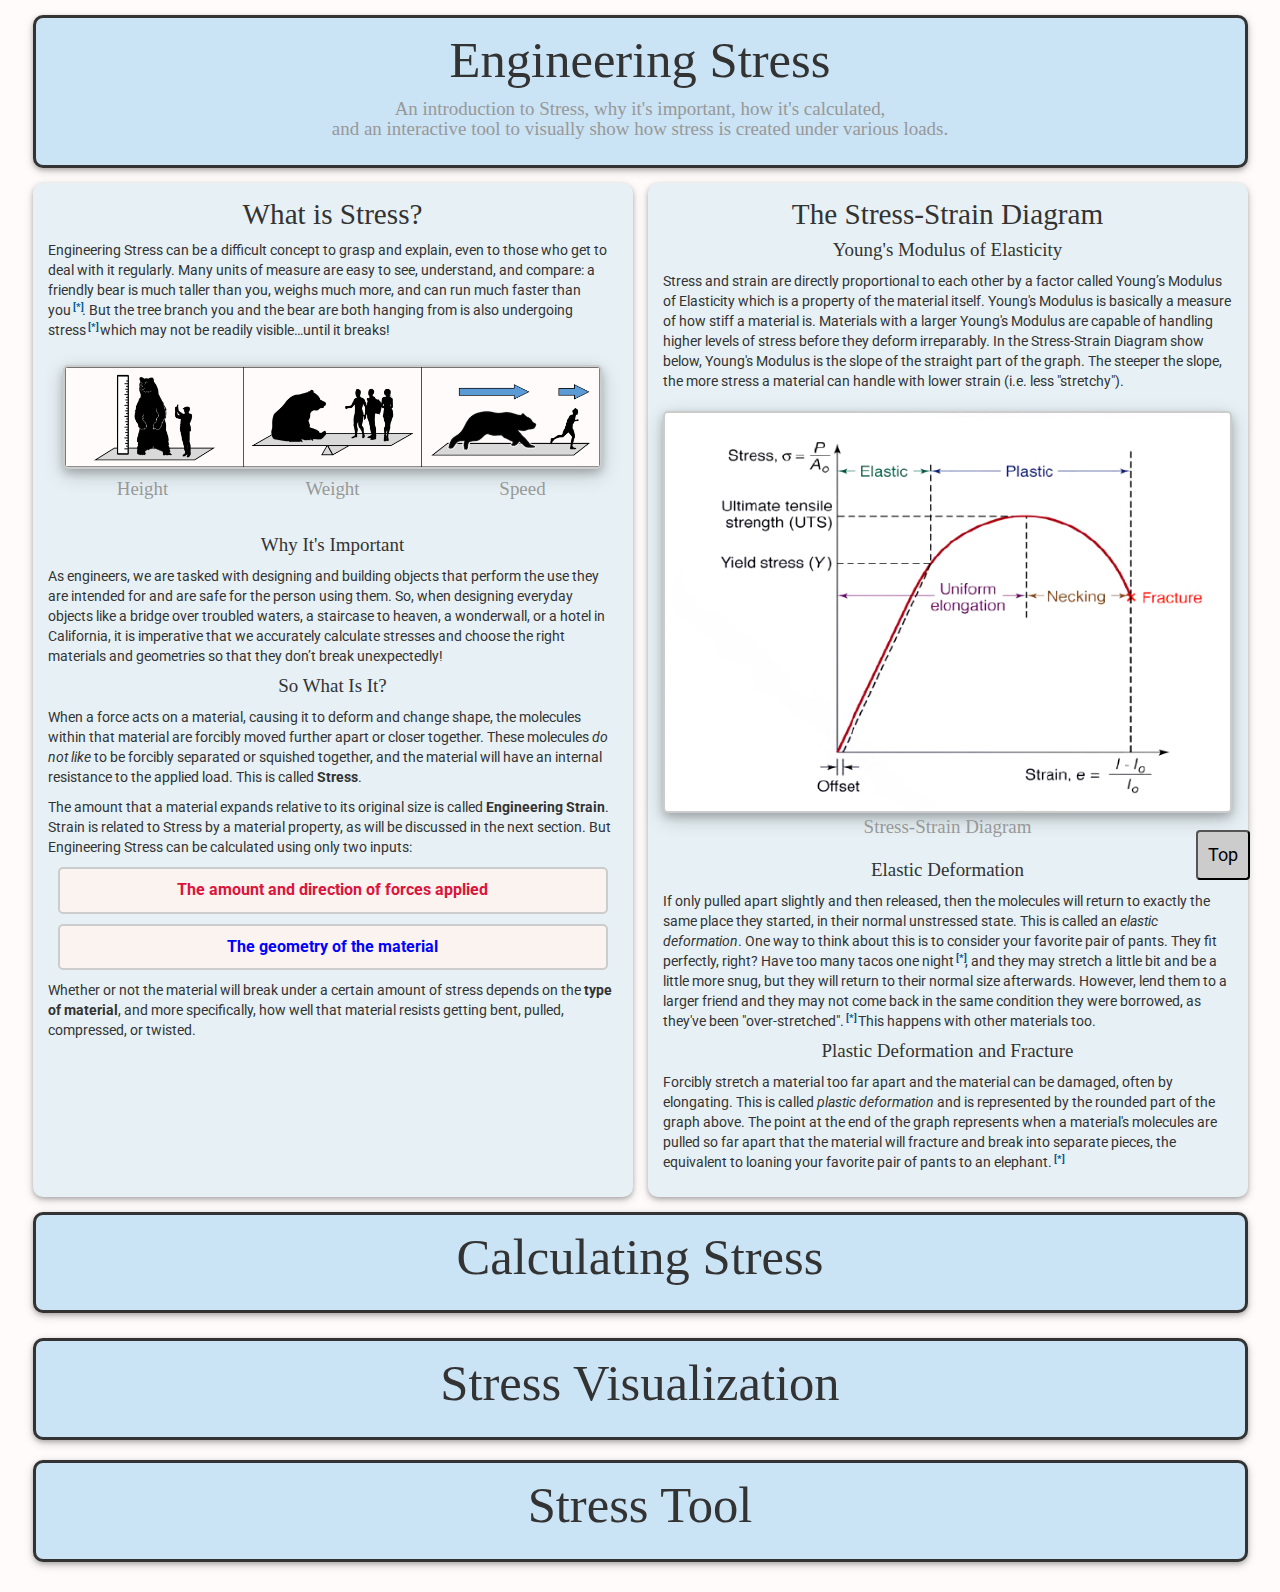
==== commit b5fa13a3: "Lots of Copy added to Calculations / Equations (4 boxes now) + Exceptions, and Principal Stresses" ====
--- a/GP-HTML.html
+++ b/GP-HTML.html
@@ -31,7 +31,9 @@
 		<p>Engineering Stress can be a difficult concept to grasp and explain, even to those who get to deal with it regularly. Many units of measure are easy to see, understand, and compare: a friendly bear is much taller than you, weighs much more, and can run much faster than you<span class="ref"><span class="refnum">[*]</span><span class="refbody">Bear: 3. You: 0</span>. But the tree branch you and the bear are both hanging from is also undergoing stress<span class="ref"><span class="refnum">[*]</span><span class="refbody">Slightly different than the stress you may be experiencing</span> which may not be readily visible…until it breaks!</p>
 		<table class="PicLabel">
 			<tr>
-				<td colspan="3"><img src="ContentPics\Combearison.png" title="Common Unit Types: A combearison"/></td>
+				<td colspan="3">
+					<img src="ContentPics\Combearison.png" title="Common Unit Types: A combearison"/>
+				</td>
 			</tr>
 			<tr>
 				<td class="EqualCols3"><h3>Height</h3></td>
@@ -48,8 +50,8 @@
 		
 		<p>The amount that a material expands relative to its original size is called <b>Engineering Strain</b>. Strain is related to Stress by a material property, as will be discussed in the next section. But Engineering Stress can be calculated using only two inputs:</p>
 		
-		<div class="InnerBox" style="color:blue">The amount and direction of forces applied</div>
-		<div class="InnerBox" style="color:crimson">The geometry of the material</div>
+		<div class="InnerBox" style="color:crimson">The amount and direction of forces applied</div>
+		<div class="InnerBox" style="color:blue">The geometry of the material</div>
 		
 		<p>Whether or not the material will break under a certain amount of stress depends on the <b>type of material</b>, and more specifically, how well that material resists getting bent, pulled, compressed, or twisted.</p>
 	</div>
@@ -64,9 +66,12 @@
 		<h2>The Stress-Strain Diagram</h2>
 		<h3>Young's Modulus of Elasticity</h3>
 		<p>Stress and strain are directly proportional to each other by a factor called Young’s Modulus of Elasticity which is a property of the material itself. Young's Modulus is basically a measure of how stiff a material is. Materials with a larger Young's Modulus are capable of handling higher levels of stress before they deform irreparably. In the Stress-Strain Diagram show below, Young's Modulus is the slope of the straight part of the graph. The steeper the slope, the more stress a material can handle with lower strain (i.e. less "stretchy").</p>
-		<div class="PicLabel">
-		<img src="ContentPics\StressStrainCurve.png" alt="Stress Strain Curve" title="(In most cases) Straight-Line Section: Good. Curvy Section: Bad. X-Section: Really Bad.">
-		Stress-Strain Diagram</div>
+		
+		<div class="PicLabel">
+			<img src="ContentPics\StressStrainCurve.png" alt="Stress Strain Curve" title="(In most cases) Straight-Line Section: Good. Curvy Section: Bad. X-Section: Really Bad.">
+			Stress-Strain Diagram
+		</div>
+		
 		<h3>Elastic Deformation</h3>
 		<p>If only pulled apart slightly and then released, then the molecules will return to exactly the same place they started, in their normal unstressed state. This is called an <i>elastic deformation</i>. One way to think about this is to consider your favorite pair of pants. They fit perfectly, right? Have too many tacos one night<span class="ref"><span class="refnum">[*]</span><span class="refbody">A quality excuse</span>, and they may stretch a little bit and be a little more snug, but they will return to their normal size afterwards. However, lend them to a larger friend and they may not come back in the same condition they were borrowed,  as they've been "over-stretched".<span class="ref"><span class="refnum">[*]</span><span class="refbody">Probably just let your friend have them at that point</span>  This happens with other materials too.</p>
 		
@@ -80,39 +85,65 @@
 	
 	<div id="Calculations" class="CalcSection">
 		<h2>How to Calculate Stress</h2>
-		<p>Though the term may be intangible, Stress is relatively straightforward to calculate using knowledge of the two qualities mentioned above: how much force is applied to a material and the object's geometry (it doesn't depend on the type of material!). The calculation is made even easier because firstly, there are only two types of stress (normal and shear) and secondly, Engineering Stress is additive in nature. All of the stress in a single location of the same kind can be added together, no matter the source of that stress (bending, twisting, bears, etc.).</p>
+		<p>Though the term may be intangible, Stress is relatively straightforward to calculate using knowledge of the two qualities mentioned above: how much force is applied to a material and the object's geometry (it doesn't depend on the type of material!). The calculation is made even easier because <b>firstly</b>, there are only two types of stress (normal and shear) and <b>secondly</b>, Engineering Stress is additive in nature. All of the stress in a single location of the same kind can be added together, no matter the source of that stress (bending, twisting, bears, etc.).</p>
 		
 		<h3>Normal and Shear Stress</h3>
-		<p>As mentioned above, the two main types of Engineering Stress  are <b>Normal Stress</b> and <b>Shear Stress</b>. To help us understand these, we're going to revisit our friendly bear. Unfortunately, he got into some very sticky honey and can no longer separate his two paws from each other. Here the honey represents the resistance to change that the molecules in a material also experience, aka "Stress". If he tries to pull his paws apart directly away from each other, the sticky honey will resist his attempts to escape. If he pushes his paws together, there will be honey in the way and the honey will squish. Both these two applied forces create Normal Stress in the honey, with "pulling" or tensile stress commonly considered positive and "squishing" or compressive stress commonly considered negative. After these two unsuccessful attempts at honey freedom, our bear friend may try to slide his two paws apart, side to side in a rubbing motion. Again, the honey will resist, this time creating Shear Stress in the honey.<span class="ref"><span class="refnum">[*]</span><span class="refbody">Don't worry, he eventually licked his way to freedom.</span></p>
+		<p>As mentioned above, the two main types of Engineering Stress  are <b>Normal Stress</b> (denoted by sigma, <b>&#963;</b>) and <b>Shear Stress</b> (denoted by tau, <b>&#964;</b>). To help us understand these, we're going to revisit our friendly bear. Unfortunately, he got into some very sticky honey and can no longer separate his two paws from each other. Here the honey represents the resistance to change that the molecules in a material also experience, aka "Stress". If he tries to pull his paws apart directly away from each other, the sticky honey will resist his attempts to escape. If he pushes his paws together, there will be honey in the way and the honey will squish. Both these two applied forces create Normal Stress in the honey, with "pulling" or tensile stress commonly considered positive (+) and "squishing" or compressive stress commonly considered negative (-). After these two unsuccessful attempts at honey freedom, our bear friend may try to slide his two paws apart, side to side in a rubbing motion. Again, the honey will resist, this time creating Shear Stress in the honey.<span class="ref"><span class="refnum">[*]</span><span class="refbody">Don't worry, he eventually licked his way to freedom.</span></p>
+		
+		<!-- Bear Paw Pics? -->
+		<div class="PicLabel" style="color:tomato" hidden>
+			<img src="ContentPics\Combearison.png" title="Common Unit Types: A combearison" style="border-color:tomato"/>
+			Bear Stresses using Paws (TBD)
+		</div>
+		
+		<h3>(Some of) The Equations</h3>
+		<p>To the right are several of the main types of stress and their general equations using the applied forces and geometries. Variables based on the <span style="color:red"><b>applied load</b></span> are colored red, while variables based on <span style="color:blue"><b>object geometries</b></span> are colored in blue.</p>
+		
+		<p>There are a few caveats and exceptions to the equations that should be mentioned however:</p>
+		
+		<p><b>Firstly</b>, it is important to note (except for the case of axial loading) how the stress changes depending on what point on the cross-sectional area you are investigating. While beam bending has the highest stresses at the top and bottom of the beam, with the minimal amount at the neutral axis (the centerline for vertically symmetrical faces), shear stress due to beam shear is just the opposite and has maximum stress at the neutral axis, and zero at the top and bottom of the beam!</p>
+		
+		<p><b>Secondly</b>, it should be stressed that these equations do require a bit more grunt work as the cross sections become more complicated, often referring to tables, or performing integrals to calculate Area Moment of Inertia (I), or the Polar Moment of Inertia (J). Finding the Polar Moment of Inertia, even for a simple rectangular cross-section is a bit too complicated to go into here, and is purposefully omitted. To calculate shear stress due to beam shear, the equations to find the stress at any point are actually as shown below, but it is often easier and more useful to look at the maximum stress. Luckily plugging in values for the neutral axis where the stress is greatest results in the simplified equations to the right!</p>
+
+		<img src="ContentPics\Equation-BeamShearExtra.png" class="PicLabel">
+		
+		<p><b>Thirdly</b>, there are a couple other ways that stress can be induced in an object that can't be well explained with the simple beam model used in the tool below, such as pressure vessels, fatigue, and stress due to thermal expansion.</p>
+
+	</div>
+	<div id="StressEqsVis" class="CalcSection">
+		<div class="PicLabel">
+			<img src="ContentPics\StressEquationsVert.png" title="Stress(ful) Equations"/>
+			Stress Equations
+		</div>
+
+		<p>Now that we know how to calculate different types of stress, we have to keep track of which stresses are Normal or Shear, which surfaces they apply to, and which direction they are in.</p>
+	</div>
+
+	<div id="Cube" class="CalcSection">
+		<h2>Representative Cube</h2>
+		<p>To help with the difficulties of keeping track of normal and shear stresses, and which can and cannot be added together, a representative cube is used as a visual aid. Each face of the cube has normal stresses (stresses perpendicular to each face) which represent the material being compressed or pulled apart, and shear stresses (stresses along the surface) which can be imagined as the material sliding against itself with friction between the two surfaces (bear paws sliding across each other), or from a side view, someone pulling two opposite corners of a square piece of fabric apart so that it takes on a more diamond-like shape.</p>
+		
+		<div class="PicLabel">
+			<img src="CubePics\CubeEverything.png">
+			Representative Cube Stresses
+		</div>
+	</div>
+	
+	<div id="Equilibrium" class="CalcSection">
+		<h2>Stress Cube Equilibrium</h2>
+		<p>As Newton’s Third law has taught us, for every action there is an equal and opposite reaction. Assuming the material in question is not in motion, for each stress applied to this cube in one direction, there is an equal stress in the opposite direction. For Normal stresses, this means the top and bottom face stresses are pulling up and down respectively with the same quantity. Likewise, the front and back and left and right stresses pull in equal but opposite directions from each other.</p>
+		
+		<div class="PicLabel">
+			<img src="ContentPics\CubeEquilibrium.png" alt="Cube Equilibrium" title="You're tearing me apart Lisa!" id="CubePic">
+			Cube Equalized with Normal Stresses
+		</div>
+		
+		<p>The Shear stresses are the same, just harder to visualize. If there's stress sliding across one surface, then there must also be a stress on the opposite side of the cube in the opposite direction. If you just have these two opposing stresses, then the cube would spin - it would not be in equilibrium. Therefore another pair of stresses appear on the two connecting faces, to balance this out.</p>
 		
 		<div class="PicLabel" style="color:tomato">
-		<img src="ContentPics\Combearison.png" title="Common Unit Types: A combearison" style="border-color:tomato"/>
-		Bear Stresses using Paws (TBD)</div>
-		
-		<!-- Bear Paw Pics? -->
-		<h3>(Some of) The Equations</h3>
-		<p>Below are several of the main types of stress and their general equations using the applied forces and geometries. Variables based on the <b>applied load</b> are colored <span style="color:red"><b>Red</b></span>, while variables based on <b>object geometries</b> are colored in <span style="color:blue"><b>Blue</b></span>.</p>
-
-		<div class="PicLabel" style="color:tomato">
-		<img src="ContentPics\StressEquations.png" title="Stress(ful) Equations" style="border-color:tomato"/>
-		Stress Equations</div>
-		
-		<p>Now that we know how to calculate different types of stress, we have to keep track of which stresses are Normal or Shear, which surfaces they apply to, and which direction they are in.</p>
-	</div>
-
-	<div id="Cube" class="CalcSection">
-		<p>To help with these three issues, a representative cube is used as a visual aid. Each face of the cube has normal stresses (stresses perpendicular to each face) which represent the material being compressed or pulled apart, and shear stresses (stresses along the surface) which can be imagined as the material sliding against itself with friction between the two surfaces, or from a side view, someone pulling two opposite corners of a square piece of fabric apart so that it takes on a more diamond-like shape.</p>
-		
-		<div class="PicLabel"><img src="CubePics\CubeEverything.png">
-		Representative Cube Stresses</div>
-		
-		<p>As Newton’s Third law has taught us, for every action there is an equal and opposite reaction. Assuming the material in question is not in motion, for each stress applied to this cube in one direction, there is an equal stress in the opposite direction. For Normal stresses, this means the top and bottom face stresses are pulling up and down respectively with the same quantity. Likewise, the front and back and left and right stresses pull in equal but opposite directions from each other. The Shear stresses are the same, just harder to visualize. If there's stress sliding across one surface, then there must also be a stress on the opposite side of the cube in the opposite direction. If you just have these two opposing stresses, then the cube would spin - it would not be in equilibrium. Therefore another pair of stresses appear in on the two connecting faces, to balance this out.</p>
-		
-		<div class="PicLabel"><img src="ContentPics\CubeEquilibrium.png" alt="Cube Equilibrium" title="You're tearing me apart Lisa!" id="CubePic">
-		Cube Equalized with Normal Stresses</div>
-		
-		<div class="PicLabel" style="color:tomato"><img src="ContentPics\CubeEquilibrium.png" alt="Cube Equilibrium" title="You're tearing me apart Lisa!" id="CubePic"  style="border-color:tomato">
-		Cube Equalized with Shear Stresses (TBD)</div>
+			<img src="ContentPics\CubeEquilibrium.png" alt="Cube Equilibrium" title="You're tearing me apart Lisa!" id="CubePic"  style="border-color:tomato">
+			Cube Equalized with Shear Stresses (TBD)
+		</div>
 	</div>
 
 	<div class="HeaderBox" id="HeaderVis">
@@ -124,9 +155,12 @@
 	-->
 	<div id="VisExp1" class="VisSection">
 		<h2>Picture This</h2>
-		<p>One way to visualize stress is through color. You may have heard of "Finite Element Analyses" before and seen pictures like the one below that highlight a stressed area versus non-stressed area. These are great tools to see where the applied loads and geometries can cause high stresses in the structures, allowing the designer to change the geometry to lower the stress that is experienced in those problem areas. However, those tools are both expensive to use in both time and cost. Being able to do quick, back-of-the-napkin calculations and having a good idea where high stress points may occur can save a lot of time!</p>
-		<div class="PicLabel"><img src="ContentPics\WingFEA.png" alt="Wing FEA Example" id="CAD Example" title="Those colors are pretty fly, right?"/>
-		Wing FEA Model</div>
+		<p>One way to visualize stress is through color. You may have heard of "Finite Element Analyses" before and seen pictures like the one below that highlight a stressed area versus non-stressed area. Obviously these colors do not appear in real life as stresses are induced. However, these are great tools to see where an applied load and certain geometries can cause high stresses in the structures, allowing the designer to change the geometry to lower the stress that is experienced in those problem areas before it gets built. However, those tools are both expensive to use in both time and cost. Being able to do quick, back-of-the-napkin calculations and having a good idea where high stress points may occur can save a lot of time and energy!</p>
+		
+		<div class="PicLabel">
+			<img src="ContentPics\WingFEA.png" alt="Wing FEA Example" id="CAD Example" title="Those colors are pretty fly, right?"/>
+			Wing FEA Model
+		</div>
 	</div>
 	
 	<div id="VisExp2" class="VisSection">
@@ -135,11 +169,13 @@
 		
 		<p>To understand principal stresses we are going to visit our bear friend one last time. This time he is feeling very talkative and decides to say hello through a very loud roar. You and your friend are both standing 50' away from the bear, but neither of you are right in front of him, so it's not as loud. But if you could both measure how loud he was to you and how far away from him / in what direction, you could figure out how loud he was if you were standing right in front of him. To hear his hello properly and loudest, that's where you'd want to be. But his roar didn't actually change in volume, you just happened to be standing in the wrong (or right) spot to not get slobbered on.</p>		
 		
-		<div class="PicLabel" style="color:tomato;"><img src="ContentPics\WingFEA.png" alt="Bear Hello's and Principal Stresses" id="CAD Example" title="The Roaring Twenties" style="border-color:tomato"/>
-		Bear Hello's and Principal Stresses</div>
-		
-		<p>So it is with stress! The amount of stress we calculated using the formulas above is what we happen to hear when we're standing off to the side of the bear. But to truly hear his hello, aka find the principal stress, we'd have to change our reference point.</p>
-		<p>Principal stresses are the ones that will inform whether or not a material will break, when compared to the material's yield stress or Ultimate tensile strength.</p>
+		<div class="PicLabel" style="color:tomato;">
+			<img src="ContentPics\WingFEA.png" alt="Bear Hello's and Principal Stresses" id="CAD Example" title="The Roaring Twenties" style="border-color:tomato"/>
+			Bear Hello's and Principal Stresses
+		</div>
+		
+		<p>So it is with stress! The amount of stress we calculated using the formulas above is similar to what we happen to hear when we're standing off to the side of the bear. But to truly hear his "Good Morning!", aka find the principal stress, we'd have to change our reference point.</p>
+		<p>Principal stresses are the ones that will inform whether or not a material will break, when compared to the material's yield stress or Ultimate tensile strength. Using Mohr's Circle to achieve this is something to be explored in depth at another time though.</p>
 		
 		<h3>Using this Tool</h3>
 		<p>A cantilever beam is a long thin piece that is fully supported at one side. Cantilevered beams are used in engineering problems very frequently as they are great representations of many common engineered products from bridges to airplane wings.</p>
--- a/GP-StyleSheetCSS.css
+++ b/GP-StyleSheetCSS.css
@@ -15,7 +15,8 @@
 		"Header1 Header1 Header1 Header1 Header1 Header1"
 		"gStressStrain1 gStressStrain1 gStressStrain1 gStressStrain2 gStressStrain2 gStressStrain2"
 		"Header2 Header2 Header2 Header2 Header2 Header2"
-		"gCalculations gCalculations gCalculations gCubeExp gCubeExp gCubeExp"
+		"gCalcs gCalcs gCalcs gStressEqs gStressEqs gStressEqs"
+		"gCubeExp gCubeExp gCubeExp gEquil gEquil gEquil"
 		"Header3 Header3 Header3 Header3 Header3 Header3"
 		"gVisExp1 gVisExp1 gVisExp1 gVisExp2 gVisExp2 gVisExp2"
 		"Header4 Header4 Header4 Header4 Header4 Header4"
@@ -158,8 +159,10 @@
 #StressStrainExp2 {grid-area: gStressStrain2;}
 
 #HeaderCalc {grid-area: Header2;}
-#Calculations {grid-area: gCalculations;}
+#Calculations {grid-area: gCalcs;}
+#StressEqsVis {grid-area: gStressEqs;}
 #Cube {grid-area: gCubeExp;}
+#Equilibrium {grid-area: gEquil;}
 
 #HeaderVis {grid-area: Header3;}
 #VisExp1 {grid-area: gVisExp1;}
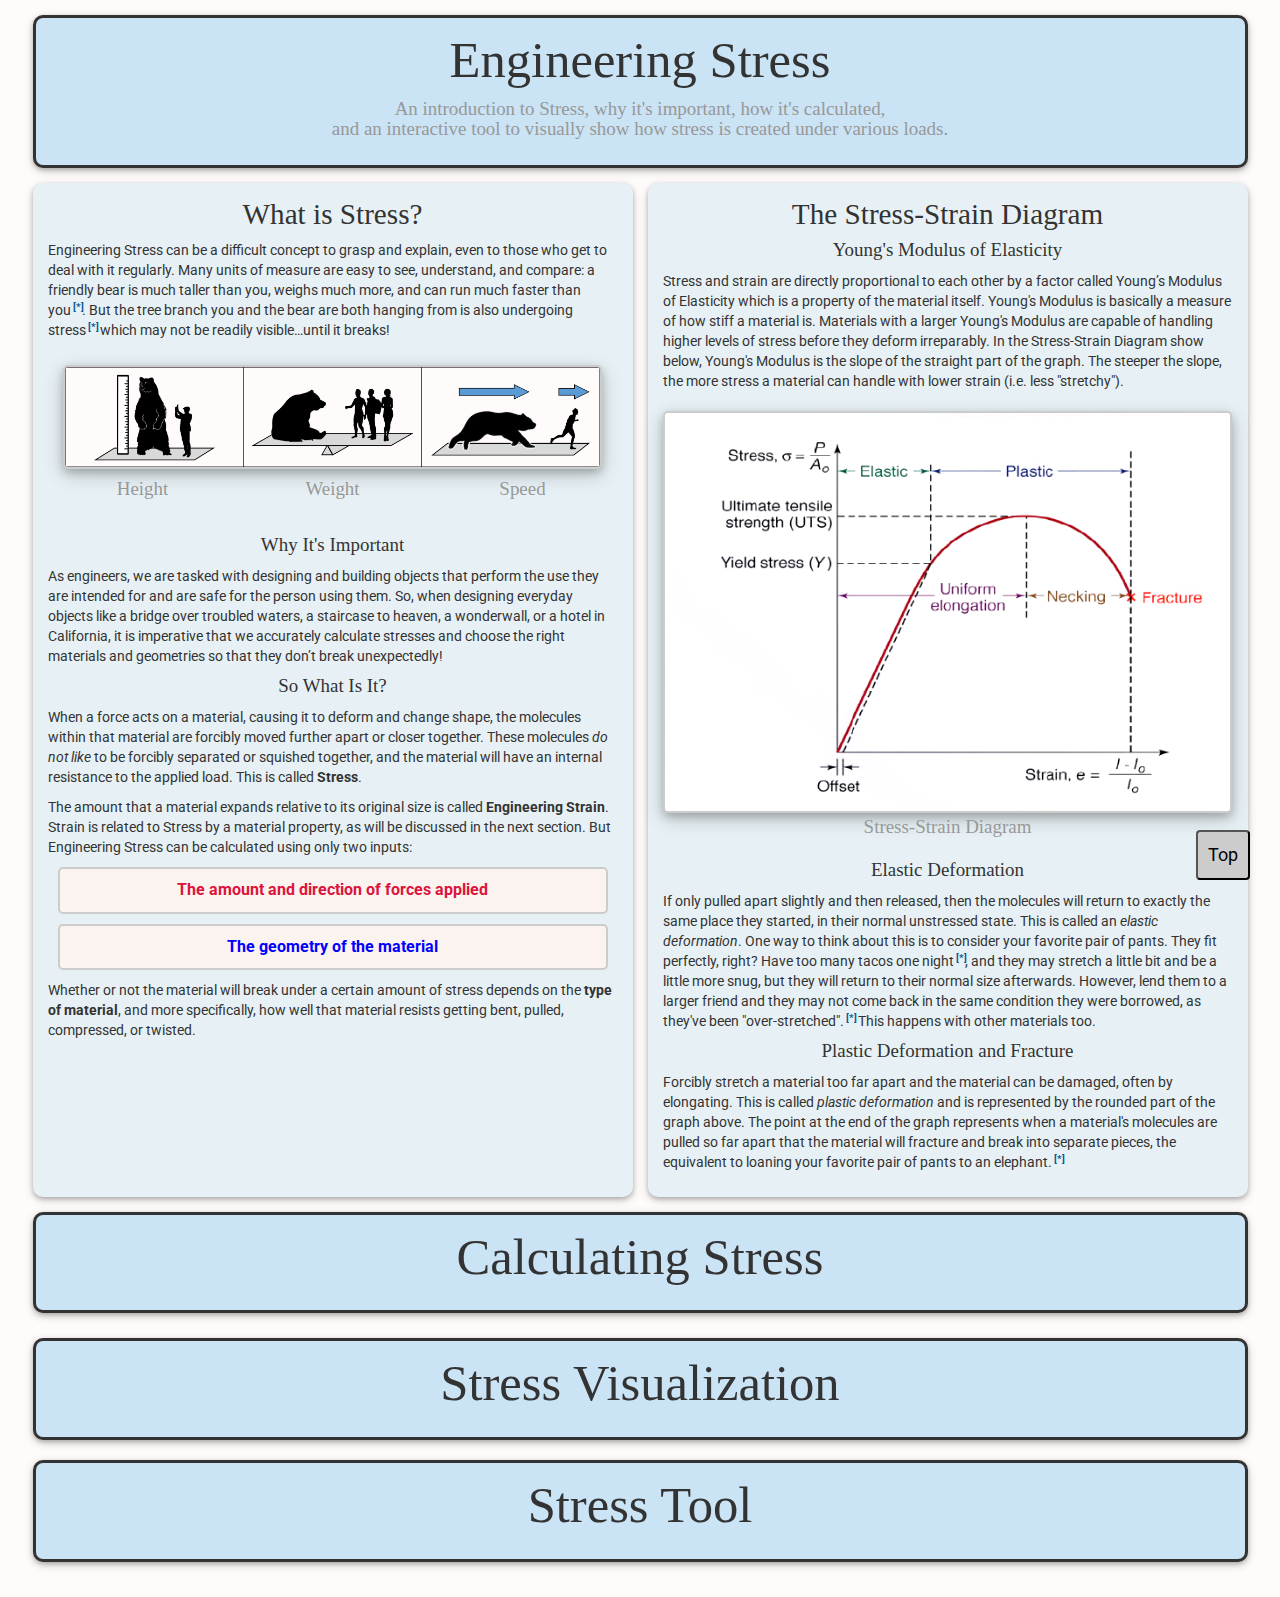
==== commit 5e6be114: "Principal Stress Bear Pic / Explanation, Stress Tool explanation / Equation implementation" ====
--- a/GP-HTML.html
+++ b/GP-HTML.html
@@ -30,6 +30,17 @@
 		<h2>What is Stress?</h2>
 		<p>Engineering Stress can be a difficult concept to grasp and explain, even to those who get to deal with it regularly. Many units of measure are easy to see, understand, and compare: a friendly bear is much taller than you, weighs much more, and can run much faster than you<span class="ref"><span class="refnum">[*]</span><span class="refbody">Bear: 3. You: 0</span>. But the tree branch you and the bear are both hanging from is also undergoing stress<span class="ref"><span class="refnum">[*]</span><span class="refbody">Slightly different than the stress you may be experiencing</span> which may not be readily visible…until it breaks!</p>
 		<table class="PicLabel">
+			<!-- Vertical Pics Option Instead
+			<tr>
+				<td rowspan="3">
+					<img src="ContentPics\CombearisonVert.png" title="Common Unit Types: A combearison"/>
+				</td>
+				<td><h3>Height</h3></td>
+			</tr>
+			<tr><td><h3>Weight</h3></td></tr>
+			<tr><td><h3>Speed</h3></td></tr></tr>
+			-->
+	
 			<tr>
 				<td colspan="3">
 					<img src="ContentPics\Combearison.png" title="Common Unit Types: A combearison"/>
@@ -39,7 +50,7 @@
 				<td class="EqualCols3"><h3>Height</h3></td>
 				<td class="EqualCols3"><h3>Weight</h3></td>
 				<td class="EqualCols3"><h3>Speed</h3></td>
-			</tr>
+			
 		</table>
 		
 		<h3>Why It's Important</h3>
@@ -103,11 +114,13 @@
 		
 		<p><b>Firstly</b>, it is important to note (except for the case of axial loading) how the stress changes depending on what point on the cross-sectional area you are investigating. While beam bending has the highest stresses at the top and bottom of the beam, with the minimal amount at the neutral axis (the centerline for vertically symmetrical faces), shear stress due to beam shear is just the opposite and has maximum stress at the neutral axis, and zero at the top and bottom of the beam!</p>
 		
-		<p><b>Secondly</b>, it should be stressed that these equations do require a bit more grunt work as the cross sections become more complicated, often referring to tables, or performing integrals to calculate Area Moment of Inertia (I), or the Polar Moment of Inertia (J). Finding the Polar Moment of Inertia, even for a simple rectangular cross-section is a bit too complicated to go into here, and is purposefully omitted. To calculate shear stress due to beam shear, the equations to find the stress at any point are actually as shown below, but it is often easier and more useful to look at the maximum stress. Luckily plugging in values for the neutral axis where the stress is greatest results in the simplified equations to the right!</p>
+		<p><b>Secondly</b>, to successfully use these equations to solve basic three-dimensional beam problems like the tool on this page does, the user must picture how these equations are applicable in other directions. If a sideways force is being applied to the end of the beam, there will be beam bending in a side-to-side direction, as well as horizontal beam shear, and the cross-sectional heights and widths used to make calculations are switched!</p>
+		
+		<p><b>Thirdly</b>, it should be stressed that these equations do require a bit more grunt work as the cross-sections become more complicated, often referring to tables or performing integrals to calculate Area Moment of Inertia (I), or the Polar Moment of Inertia (J). Finding the Polar Moment of Inertia, even for a simple rectangular cross-section is a bit too complicated to go into here, and is purposefully omitted. To calculate shear stress due to beam shear, the equations to find the stress at any point are actually as shown below, but it is often easier and more useful to look at the maximum stress. Luckily, plugging in values for the neutral axis where the stress is greatest results in the simplified equations to the right.<span class="ref"><span class="refnum">[*]</span><span class="refbody">#yay</span></p>
 
 		<img src="ContentPics\Equation-BeamShearExtra.png" class="PicLabel">
 		
-		<p><b>Thirdly</b>, there are a couple other ways that stress can be induced in an object that can't be well explained with the simple beam model used in the tool below, such as pressure vessels, fatigue, and stress due to thermal expansion.</p>
+		<p><b>Finally</b>, there are a couple other ways that stress can be induced in an object that can't be well-explained with the simple beam model used in the tool below, such as pressure vessels, fatigue, and stress due to thermal expansion.</p>
 
 	</div>
 	<div id="StressEqsVis" class="CalcSection">
@@ -121,7 +134,7 @@
 
 	<div id="Cube" class="CalcSection">
 		<h2>Representative Cube</h2>
-		<p>To help with the difficulties of keeping track of normal and shear stresses, and which can and cannot be added together, a representative cube is used as a visual aid. Each face of the cube has normal stresses (stresses perpendicular to each face) which represent the material being compressed or pulled apart, and shear stresses (stresses along the surface) which can be imagined as the material sliding against itself with friction between the two surfaces (bear paws sliding across each other), or from a side view, someone pulling two opposite corners of a square piece of fabric apart so that it takes on a more diamond-like shape.</p>
+		<p>To help with the difficulties of keeping track of normal and shear stresses, and which stresses can and cannot be added together, a representative cube with infinitesimally small sides is used as a visual aid <b>at the location of interest</b> (remember that the top of a beam's cross-section  may have very different stresses than the center or neutral-axis!). Each face of the cube has normal stresses (stresses perpendicular to each face) which represent the material being compressed or pulled apart, and shear stresses (stresses along the surface) which can be imagined as the material sliding against itself with friction between the two surfaces (bear paws sliding across each other), or from a side view, someone pulling two opposite corners of a square piece of fabric apart so that it takes on a more diamond-like shape.</p>
 		
 		<div class="PicLabel">
 			<img src="CubePics\CubeEverything.png">
@@ -131,18 +144,18 @@
 	
 	<div id="Equilibrium" class="CalcSection">
 		<h2>Stress Cube Equilibrium</h2>
-		<p>As Newton’s Third law has taught us, for every action there is an equal and opposite reaction. Assuming the material in question is not in motion, for each stress applied to this cube in one direction, there is an equal stress in the opposite direction. For Normal stresses, this means the top and bottom face stresses are pulling up and down respectively with the same quantity. Likewise, the front and back and left and right stresses pull in equal but opposite directions from each other.</p>
-		
-		<div class="PicLabel">
-			<img src="ContentPics\CubeEquilibrium.png" alt="Cube Equilibrium" title="You're tearing me apart Lisa!" id="CubePic">
+		<p>As Newton’s Third law has taught us, for every action there is an equal and opposite reaction. Assuming the material in question is not in motion, for each stress applied to this cube in one direction, there is an equal stress in the opposite direction. For Normal stresses, this means the top and bottom face stresses are pulling up and down respectively with the same quantity. Likewise, the front and back, and left and right stresses pull in equal but opposite directions from each other.</p>
+		
+		<div class="PicLabel">
+			<img src="ContentPics\CubeEquilibriumNormal.png" alt="Cube Equilibrium - Normal Stresses" title="You're tearing me apart Lisa!" id="CubePic">
 			Cube Equalized with Normal Stresses
 		</div>
 		
 		<p>The Shear stresses are the same, just harder to visualize. If there's stress sliding across one surface, then there must also be a stress on the opposite side of the cube in the opposite direction. If you just have these two opposing stresses, then the cube would spin - it would not be in equilibrium. Therefore another pair of stresses appear on the two connecting faces, to balance this out.</p>
 		
-		<div class="PicLabel" style="color:tomato">
-			<img src="ContentPics\CubeEquilibrium.png" alt="Cube Equilibrium" title="You're tearing me apart Lisa!" id="CubePic"  style="border-color:tomato">
-			Cube Equalized with Shear Stresses (TBD)
+		<div class="PicLabel">
+			<img src="ContentPics\CubeEquilibriumShear.png" alt="Cube Equilibrium - Shear Stresses" title="And don't call me Shearly" id="CubePic">
+			Cube Equalized with Shear Stresses
 		</div>
 	</div>
 
@@ -155,7 +168,7 @@
 	-->
 	<div id="VisExp1" class="VisSection">
 		<h2>Picture This</h2>
-		<p>One way to visualize stress is through color. You may have heard of "Finite Element Analyses" before and seen pictures like the one below that highlight a stressed area versus non-stressed area. Obviously these colors do not appear in real life as stresses are induced. However, these are great tools to see where an applied load and certain geometries can cause high stresses in the structures, allowing the designer to change the geometry to lower the stress that is experienced in those problem areas before it gets built. However, those tools are both expensive to use in both time and cost. Being able to do quick, back-of-the-napkin calculations and having a good idea where high stress points may occur can save a lot of time and energy!</p>
+		<p>One way to visualize stress is through color. You may have heard of "Finite Element Analysis" before and seen pictures like the one below that highlight a stressed area versus non-stressed area. Obviously these colors do not appear in real life as stresses are induced. However, these are great tools to see where an applied load and certain geometries can cause high stresses in the structures, allowing the designer to change the geometry to lower the stress that is experienced in those problem areas before it gets built. However, those tools are expensive to use, require a lot of fine adjustments to get an accurate model, and can take a lot of time to compile. Being able to do quick, back-of-the-napkin<span class="ref"><span class="refnum">[*]</span><span class="refbody">Clean napkins preferred - we said "Strain" not "Stain"</span> calculations and having a good idea where high stress points may occur can save a lot of time and energy!</p>
 		
 		<div class="PicLabel">
 			<img src="ContentPics\WingFEA.png" alt="Wing FEA Example" id="CAD Example" title="Those colors are pretty fly, right?"/>
@@ -165,28 +178,26 @@
 	
 	<div id="VisExp2" class="VisSection">
 		<h2>Principal Stress</h2>
-		<p>In pictures like the wing on the left, the different types of stress are not usually differentiated between normal stress and shear stress. One reason for this is that by changing our frame of reference using a nifty mathematical tool called "Mohr's Circle", we can find what are called <b>principal stresses</b>, which are more useful to plot, and tell us a lot more about whether a material can withstand the stress being created in it.</p>
-		
-		<p>To understand principal stresses we are going to visit our bear friend one last time. This time he is feeling very talkative and decides to say hello through a very loud roar. You and your friend are both standing 50' away from the bear, but neither of you are right in front of him, so it's not as loud. But if you could both measure how loud he was to you and how far away from him / in what direction, you could figure out how loud he was if you were standing right in front of him. To hear his hello properly and loudest, that's where you'd want to be. But his roar didn't actually change in volume, you just happened to be standing in the wrong (or right) spot to not get slobbered on.</p>		
-		
-		<div class="PicLabel" style="color:tomato;">
-			<img src="ContentPics\WingFEA.png" alt="Bear Hello's and Principal Stresses" id="CAD Example" title="The Roaring Twenties" style="border-color:tomato"/>
+		<p>In pictures like the wing on the left, the different types of stress are not usually differentiated between normal stress and shear stress. One reason for this is that by changing our frame of reference using a nifty mathematical tool called "Mohr's Circle"<span class="ref"><span class="refnum">[*]</span><span class="refbody">Originally called "S'Mores Circle", but engineers kept getting too hungry for sweets during their all-nighters, so the "S" was removed.</span>, we can find what are called <b>principal stresses</b>, which are more useful to plot, and tell us a lot more about whether a material can withstand the stress being created in it.</p>
+		
+		<p>To understand principal stresses we are going to visit our bear friend one last time. This time he is feeling very talkative and decides to say hello through a very loud roar. You and your friend are both standing 50' away from the bear, but neither of you are right in front of him, so it's not as loud. But if you could measure how loud he was and how far away from him / in what direction you were, you could calculate out how loud he was if you were standing right in front of him. To hear his hello properly and at its loudest, that's where you'd want to be. But his roar doesn't actually change in volume, you just happened to be standing in the wrong (or right) spot to not get slobbered on.<span class="ref"><span class="refnum">[*]</span><span class="refbody">Or eaten.</span></p>		
+		
+		<div class="PicLabel">
+			<img src="ContentPics\MohrsCircleBear.png" alt="Bear Hello and Principal Stresses" id="MohrsBear" title="The Roaring Twenties"/>
 			Bear Hello's and Principal Stresses
 		</div>
 		
-		<p>So it is with stress! The amount of stress we calculated using the formulas above is similar to what we happen to hear when we're standing off to the side of the bear. But to truly hear his "Good Morning!", aka find the principal stress, we'd have to change our reference point.</p>
-		<p>Principal stresses are the ones that will inform whether or not a material will break, when compared to the material's yield stress or Ultimate tensile strength. Using Mohr's Circle to achieve this is something to be explored in depth at another time though.</p>
-		
-		<h3>Using this Tool</h3>
-		<p>A cantilever beam is a long thin piece that is fully supported at one side. Cantilevered beams are used in engineering problems very frequently as they are great representations of many common engineered products from bridges to airplane wings.</p>
+		<p>So it is with stress! The amount of stress we calculated using the formulas above is similar to what we happen to hear when we're standing off to the side of the bear. But to truly hear his "Good Morning!", i.e. find the principal stresses, we'd have to change our reference point. By figuratively rotating our representative cube, the normal and shear stresses will vary. At a certain point by rotating to juuuust the right angle, the Normal Stresses will be highest (principal), and the Shear Stresses will be lowest. At an exactly orthogonal (right angle) to this, the Shear Stresses will be highest, and the Normal Stresses will be lowest. Depending on which one's greater, it is at one of these two angles that the material would most likely break!<span class="ref"><span class="refnum">[*]</span><span class="refbody">COOL RIGHT&#8253;&#8253;</span></p>
+		<p>Using Mohr's Circle as described above and comparing that value to the material's yield stress or Ultimate tensile strength will inform whether or not a material will be irreparably deformed or break. Unfortunately our bear friend is tired of teaching us engineering concepts and has gone back to his bear family<span class="ref"><span class="refnum">[*]</span><span class="refbody">Maybe he'll be right back, and just needed a quick paws.</span>, and the details of using Mohr's Circle will have to be covered another time by another bear.</p>
 	</div>
 
 	<div class="HeaderBox" id="HeaderTool">
 		<h1>Stress Tool</h1>
 	</div>
 	
+	
 	<div id="MaterialandGeometry" class="ToolSection">
-		<h2>Material and Geometry</h2>
+		<h2 style="color:blue">Material and Geometry</h2>
 		<form>
 		<table>
 			<colgroup>
@@ -239,7 +250,7 @@
 				<td><span id="AreaOutput">0.0100</span> <span class="LengthUnits">m</span><sup>2</sup></td>
 			</tr>
 		</table>
-		<br><h2>Apply Loads</h2>
+		<br><h2 style="color:red">Apply Loads</h2>
 		<table>
 			<tr>				
 				<td colspan="2" class="thick">
@@ -279,6 +290,15 @@
 		</table>
 		
 		</form>
+	</div>
+	
+	<div id="Cantilever" class="ToolSection">
+		<h3>Cantilever Beams</h3>
+		<p>A cantilever beam is a long thin piece (usually the height and width is less than 10% of the length) that is fully supported at one side. Cantilevered beams are often used in engineering problems as they can be easily added together and analyzed to represent all sorts of complex structures from bridges to airplane wings.</p>
+	</div>
+	<div id="UsingThisTool" class="ToolSection">
+		<h3>Using this Tool</h3>
+		<p>Start by changing various forces and moments to see how the beam reacts! A side with green on it represents "Tension" and a side with red represents "Compression." See which forces and moments update the stresses in the "Stress Results" box. Why do some forces and moments not show up on the representative cube (located at the yellow dot on the beam)? Do some forces cause a bigger stress than others? Why is that? What if the location of the yellow dot was on the side of the beam instead of on top?</p>
 	</div>
 	
 	<div id="BeamDims" class="ToolSection">
@@ -324,16 +344,11 @@
 		</div>
 	</div>
 	
-	<!--
-		Use Latex / JS, should be a simple table of sigma's and tau's from equations above
-		Need to include the other stresses (shear and normals?)
-		print out equations and ledger?
-	-->
 	<div id="StressResults" class="ToolSection">
 		<h2>Stress Results</h2><br>
-		<table>
-			<tr>
-				<td style="width:25%" class="thick" rowspan="4" >Normal Stresses in Z</td>
+		<table style="border:solid; margin:10px;">
+			<tr>
+				<td style="width:25%" class="thick" rowspan="4" >Normal Stresses in Z (&#963;<sub>z</sub>)</td>
 				<td style="width:40%">Due to Axial Force (F<sub>z</sub>)</td>
 				<td style="width:35%"><span id="NormalZaxial">0.00</span> <span class="StressUnits">Pa</span></td>
 			</tr>
@@ -341,26 +356,41 @@
 				<td>Due to Moment caused by F<sub>y</sub> * L</td>
 				<td><span id="NormalZbending1">0.00</span> <span class="StressUnits">Pa</span></td>
 			</tr>
-			<tr style="border-bottom:3px solid #ddd">
+			<tr style="border-bottom:3px solid">
 				<td>Due to M<sub>x</sub></td>
 				<td><span id="NormalZbending2">0.00</span> <span class="StressUnits">Pa</span></td>
 			</tr>
 			<tr>
-				<td>Total</td>
+				<td><b>Total</b></td>
 				<td><span id="NormalZtot">0.00</span>  <span class="StressUnits">Pa</span></td>
 			</tr>
-			
 		</table>
+		<table style="border:solid; margin:10px;">
+			<tr>
+				<td style="width:25%" class="thick" rowspan="3" >Shear Stresses (&#964;<sub>XZ</sub>)</td>
+				<td style="width:40%">Due to Beam Shear (F<sub>x</sub>)</td>
+				<td style="width:35%"><span id="BeamShearXZ">0.00</span> <span class="StressUnits">Pa</span></td>
+			</tr>
+			<tr style="border-bottom:3px solid">
+				<td>Due to Torsion caused by M<sub>z</sub></td>
+				<td><span id="TorsionShearXZ">0.00</span> <span class="StressUnits">Pa</span></td>
+			</tr>
+			<tr>
+				<td><b>Total</b></td>
+				<td><span id="ShearXZ">0.00</span> <span class="StressUnits">Pa</span></td>
+			</tr>
+		</table>		
+		
 	</div>
 	
 	
 	<!--
 		Need to start looking more into LaTex for JS
 		Figure out what equations I actually need, and how to use Math JS to put them together
-	-->
 	<div id="EquationsShow" class="ToolSection">
 		<h2>Stress Equations</h2>
 	</div>
+	-->
 	
 	<!--
 		Decide if also want to do an updating Stress Strain Curve
--- a/GP-StyleSheetCSS.css
+++ b/GP-StyleSheetCSS.css
@@ -20,9 +20,10 @@
 		"Header3 Header3 Header3 Header3 Header3 Header3"
 		"gVisExp1 gVisExp1 gVisExp1 gVisExp2 gVisExp2 gVisExp2"
 		"Header4 Header4 Header4 Header4 Header4 Header4"
+		"gCanti gCanti gCanti gHowTo gHowTo gHowTo"
 		"gMaterial gMaterial gBeamDims gBeamDims gBeam gBeam"
 		"gMaterial gMaterial gCubePic gCubePic gStressResults gStressResults"
-		"gEqs gEqs gEqs gFoot gFoot gFoot";
+		"gFoot gFoot gFoot gFoot gFoot gFoot"; /*gEqs*/
 }
 
 .grid > div {
@@ -169,6 +170,8 @@
 #VisExp2 {grid-area: gVisExp2;}
 
 #HeaderTool {grid-area: Header4;}
+#Cantilever{grid-area:gCanti;}
+#UsingThisTool{grid-area:gHowTo;}
 #MaterialandGeometry{grid-area: gMaterial;}
 #BeamDims{grid-area: gBeamDims;}
 #BeamTool{grid-area: gBeam;}
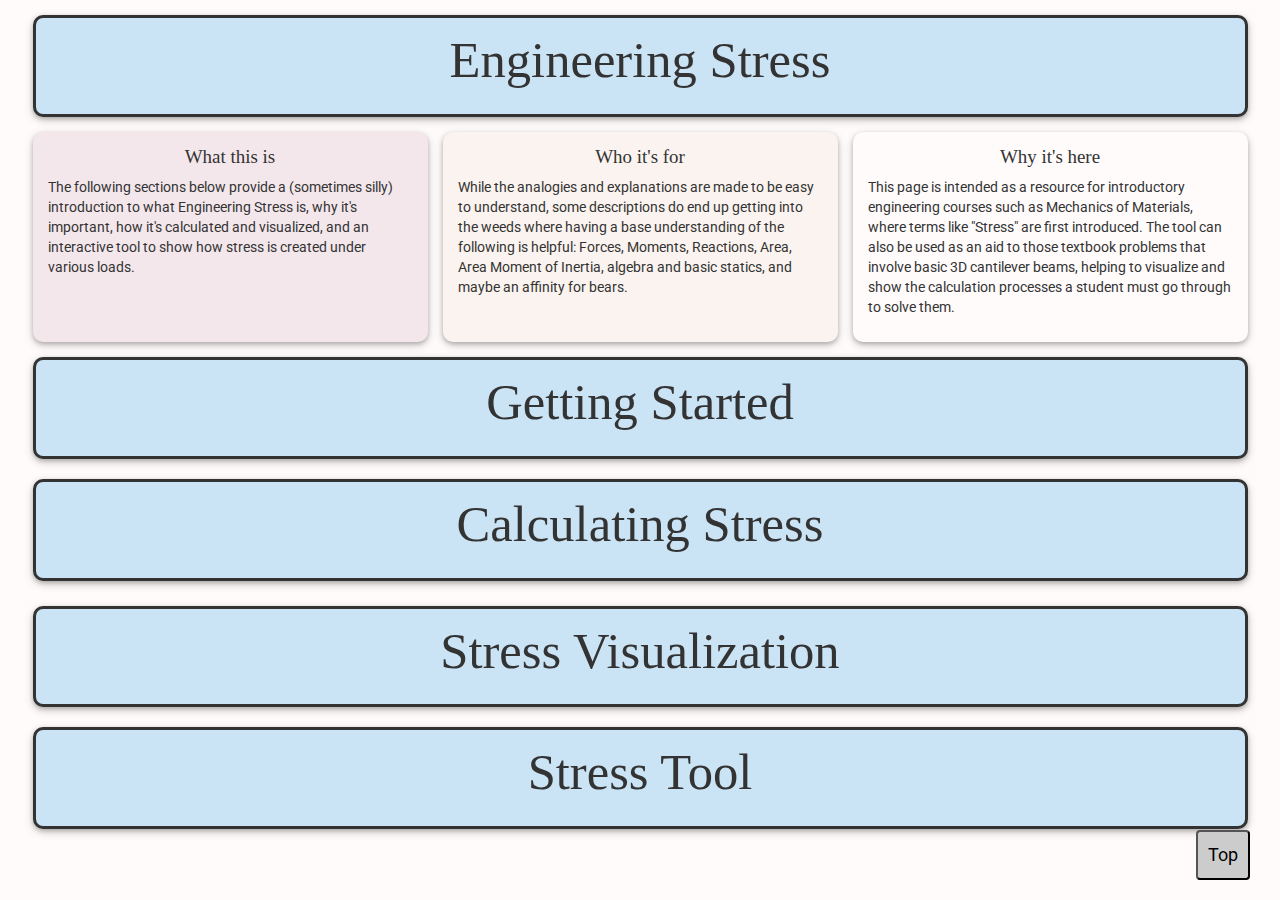
==== commit c89da6dc: "New Intro section added, "Top" button opens top section" ====
--- a/GP-HTML.html
+++ b/GP-HTML.html
@@ -17,13 +17,30 @@
 
 <div class="grid">
 
+
+	<div class="HeaderBox" id="TopTitle">
+		<h1>Engineering Stress</h1>
+	</div>
+	<div id="SiteDescription1" class="TopSection">
+		<h3>What this is</h3>
+		<p>The following sections below provide a (sometimes silly) introduction to what Engineering Stress is, why it's important, how it's calculated and visualized, and an interactive tool to show how stress is created under various loads.</p>	
+	</div>
+	<div id="SiteDescription2" class="TopSection">
+		<h3>Who it's for</h3>
+		<p>While the analogies and explanations are made to be easy to understand, some descriptions do end up getting into the weeds where having a base understanding of the following is helpful: Forces, Moments, Reactions, Area, Area Moment of Inertia, algebra and basic statics, and maybe an affinity for bears.</p>	
+	</div>
+	<div id="SiteDescription3" class="TopSection">
+		<h3>Why it's here</h3>
+		<p>This page is intended as a resource for introductory engineering courses such as Mechanics of Materials, where terms like "Stress" are first introduced. The tool can also be used as an aid to those textbook problems that involve basic 3D cantilever beams, helping to visualize and show the calculation processes a student must go through to solve them.</p>
+	</div>
+	
 	<div class="HeaderBox" id="HeaderTitle">
-		<h1>Engineering Stress</h1>
-		<h3 style="color:#989898">An introduction to Stress, why it's important, how it's calculated,<br>and an interactive tool to visually show how stress is created under various loads.</h3>
+		<h1>Getting Started</h1>
 		<!--<h3>
 			<a href="#HeaderTitle">Stress Explanation</a> | <a href="#HeaderCalc">Calculating Stress</a> | 
 			<a href="#HeaderVis">Stress Visualization</a> | <a href="#HeaderTool">Stress Tool</a>
-		</h3> -->
+		</h3> 
+		<h3 style="color:#989898"></h3>-->
 	</div>
 	
 	<div id="StressStrainExp" class="IntroSection">	
@@ -43,7 +60,7 @@
 	
 			<tr>
 				<td colspan="3">
-					<img src="ContentPics\Combearison.png" title="Common Unit Types: A combearison"/>
+					<img src="ContentPics\Combearison.png" title="Common Unit Types: A ComBearison"/>
 				</td>
 			</tr>
 			<tr>
@@ -108,19 +125,24 @@
 		</div>
 		
 		<h3>(Some of) The Equations</h3>
-		<p>To the right are several of the main types of stress and their general equations using the applied forces and geometries. Variables based on the <span style="color:red"><b>applied load</b></span> are colored red, while variables based on <span style="color:blue"><b>object geometries</b></span> are colored in blue.</p>
-		
-		<p>There are a few caveats and exceptions to the equations that should be mentioned however:</p>
-		
-		<p><b>Firstly</b>, it is important to note (except for the case of axial loading) how the stress changes depending on what point on the cross-sectional area you are investigating. While beam bending has the highest stresses at the top and bottom of the beam, with the minimal amount at the neutral axis (the centerline for vertically symmetrical faces), shear stress due to beam shear is just the opposite and has maximum stress at the neutral axis, and zero at the top and bottom of the beam!</p>
-		
-		<p><b>Secondly</b>, to successfully use these equations to solve basic three-dimensional beam problems like the tool on this page does, the user must picture how these equations are applicable in other directions. If a sideways force is being applied to the end of the beam, there will be beam bending in a side-to-side direction, as well as horizontal beam shear, and the cross-sectional heights and widths used to make calculations are switched!</p>
-		
-		<p><b>Thirdly</b>, it should be stressed that these equations do require a bit more grunt work as the cross-sections become more complicated, often referring to tables or performing integrals to calculate Area Moment of Inertia (I), or the Polar Moment of Inertia (J). Finding the Polar Moment of Inertia, even for a simple rectangular cross-section is a bit too complicated to go into here, and is purposefully omitted. To calculate shear stress due to beam shear, the equations to find the stress at any point are actually as shown below, but it is often easier and more useful to look at the maximum stress. Luckily, plugging in values for the neutral axis where the stress is greatest results in the simplified equations to the right.<span class="ref"><span class="refnum">[*]</span><span class="refbody">#yay</span></p>
-
-		<img src="ContentPics\Equation-BeamShearExtra.png" class="PicLabel">
-		
-		<p><b>Finally</b>, there are a couple other ways that stress can be induced in an object that can't be well-explained with the simple beam model used in the tool below, such as pressure vessels, fatigue, and stress due to thermal expansion.</p>
+		<p>To the right are four examples of stress that appear often, as well as their general equations using the applied forces and geometries. In these equations, variables based on the <span style="color:red"><b>applied load</b></span> are colored red, while variables based on <span style="color:blue"><b>object geometries</b></span> are colored in blue.</p>
+		
+		<p>However, as usual with all things simplified for physics, there are a few caveats and exceptions to the equations worth mentioning:</p>
+		
+		<p><b>Firstly</b>, it is important to note how the stress changes depending on what point on the cross-sectional area you are investigating, except for the case of axial loading because of symmetry. While a beam in bending has the highest stresses at the top and bottom of the beam, shear stress due to beam shear is just the opposite and has maximum stress at the central axis for vertically symmetrical faces, and zero at the top and bottom of the beam.</p>
+		
+		<!--
+		<h3 style="color:tomato">Include pic of varying stress across cross-sectional area for Torsion/bending/shear</h3>
+		<img src="ContentPics\Equation-BeamShearExtra.png" class="PicLabel" style="border-color:tomato">
+		-->
+		
+		<p><b>Secondly</b>, to successfully use these equations to solve basic three-dimensional beam problems like the tool on this page does, the user must picture how these equations are applicable in other directions. If a sideways force is being applied to the end of the beam, there will be beam bending in a side-to-side direction (instead of up and down), as well as horizontal beam shear, and the cross-sectional heights and widths used to make stress calculations are switched.</p>
+		
+		<p><b>Thirdly</b>, it should be stressed that calculating normal and shear stress requires a bit more grunt work as the cross-sections of the beams become more complicated, often referring to tables or performing integrals to calculate Area Moment of Inertia (I), or the Polar Moment of Inertia (J). Finding the Polar Moment of Inertia, even for a simple rectangular cross-section is a bit too complicated to go into here, and is purposefully omitted. To calculate shear stress due to beam shear, the equations to find the stress at any point are actually as shown below, but it is often easier and more useful to look at the maximum stress. Luckily, plugging in values for the neutral axis where the stress is greatest results in the simplified equations to the right.<span class="ref"><span class="refnum">[*]</span><span class="refbody">#yay</span></p>
+
+		<img src="ContentPics\Equation-BeamShearExtra.png" class="PicLabel" title="TAUabunga Dude!">
+		
+		<p><b>Finally</b>, there are a couple other ways that stress can be induced in an object that can't be well-explained with the simple beam model used in the tool below, such as pressure vessels, fatigue, and stress due to thermal expansion, which are left as exercises to the reader.<span class="ref"><span class="refnum">[*]</span><span class="refbody">Please be careful while writing stress equations and running simultaneously.</span></p>
 
 	</div>
 	<div id="StressEqsVis" class="CalcSection">
@@ -133,8 +155,8 @@
 	</div>
 
 	<div id="Cube" class="CalcSection">
-		<h2>Representative Cube</h2>
-		<p>To help with the difficulties of keeping track of normal and shear stresses, and which stresses can and cannot be added together, a representative cube with infinitesimally small sides is used as a visual aid <b>at the location of interest</b> (remember that the top of a beam's cross-section  may have very different stresses than the center or neutral-axis!). Each face of the cube has normal stresses (stresses perpendicular to each face) which represent the material being compressed or pulled apart, and shear stresses (stresses along the surface) which can be imagined as the material sliding against itself with friction between the two surfaces (bear paws sliding across each other), or from a side view, someone pulling two opposite corners of a square piece of fabric apart so that it takes on a more diamond-like shape.</p>
+		<h2>Representative Stress Cube</h2>
+		<p>To help with the difficulties of keeping track of normal and shear stresses, and which stresses can and cannot be added together, a representative cube with infinitesimally small sides is used as a visual aid <b>at the location of interest</b> (remember that the top of a beam's cross-section  may have very different stresses than the center or neutral-axis!). Each face of the cube has normal stresses (stresses perpendicular to each face) which represent the material being compressed or pulled apart, and shear stresses (stresses along the surface) which can be imagined as the material sliding against itself with friction between the two surfaces (bear paws sliding across each other). From a side view, those shear stresses make it look like someone is pulling two opposite corners of a square piece of fabric apart so that it takes on a more diamond-like shape.</p>
 		
 		<div class="PicLabel">
 			<img src="CubePics\CubeEverything.png">
@@ -144,7 +166,7 @@
 	
 	<div id="Equilibrium" class="CalcSection">
 		<h2>Stress Cube Equilibrium</h2>
-		<p>As Newton’s Third law has taught us, for every action there is an equal and opposite reaction. Assuming the material in question is not in motion, for each stress applied to this cube in one direction, there is an equal stress in the opposite direction. For Normal stresses, this means the top and bottom face stresses are pulling up and down respectively with the same quantity. Likewise, the front and back, and left and right stresses pull in equal but opposite directions from each other.</p>
+		<p>As Newton’s Third law has taught us, for every action there is an equal and opposite reaction. Assuming the material in question is not in motion, for each stress applied to this cube in one direction, there is an equal stress in the opposite direction. While it is a bit of misnomer to say that a "stress is pulling", these stresses can be thought of as a Force over an Area. Since the area of one face of our stress cube is the same area as the opposite face (both are infinitesimally small), we are allowed to think of them in the same way we think of forces maintaining equilibrium. For Normal stresses, this means the top and bottom face stresses are "pulling" up and down respectively with the same quantity. Likewise, the front and back, and left and right stresses "pull" in equal but opposite directions from each other. </p>
 		
 		<div class="PicLabel">
 			<img src="ContentPics\CubeEquilibriumNormal.png" alt="Cube Equilibrium - Normal Stresses" title="You're tearing me apart Lisa!" id="CubePic">
@@ -157,6 +179,8 @@
 			<img src="ContentPics\CubeEquilibriumShear.png" alt="Cube Equilibrium - Shear Stresses" title="And don't call me Shearly" id="CubePic">
 			Cube Equalized with Shear Stresses
 		</div>
+		
+		<p>Since the backside of the cube is both hard to see, and easy to infer what the reaction stresses look like based on the front three sides of the cube, the stresses are often left off for visual's sake, and assumed present to maintain equilibrium.</p>
 	</div>
 
 	<div class="HeaderBox" id="HeaderVis">
@@ -168,36 +192,49 @@
 	-->
 	<div id="VisExp1" class="VisSection">
 		<h2>Picture This</h2>
-		<p>One way to visualize stress is through color. You may have heard of "Finite Element Analysis" before and seen pictures like the one below that highlight a stressed area versus non-stressed area. Obviously these colors do not appear in real life as stresses are induced. However, these are great tools to see where an applied load and certain geometries can cause high stresses in the structures, allowing the designer to change the geometry to lower the stress that is experienced in those problem areas before it gets built. However, those tools are expensive to use, require a lot of fine adjustments to get an accurate model, and can take a lot of time to compile. Being able to do quick, back-of-the-napkin<span class="ref"><span class="refnum">[*]</span><span class="refbody">Clean napkins preferred - we said "Strain" not "Stain"</span> calculations and having a good idea where high stress points may occur can save a lot of time and energy!</p>
+		<p>One way to visualize stress is through color. You may have heard of "Finite Element Analysis" before and seen pictures like the one below that highlight a stressed area versus non-stressed area. Obviously these colors do not appear in real life as stresses are induced. However, these are great tools to see where an applied load on a specific geometry can cause high stresses in the structures. This colorful, comparative representation is extraordinarily useful for designers since it allows them to adjust (or completely redesign) the geometry of a structure and try again to see if the stress is lower. They can then iterate on this process, making adjustments over and over again until they are certain the structure is safe to build. However, those tools are expensive to use, require a lot of fine adjustments to get an accurate model, and can take a lot of time to compile. Being able to do quick, back-of-the-napkin<span class="ref"><span class="refnum">[*]</span><span class="refbody">Clean napkins preferred - we said "Strain" not "Stain"</span> calculations and having a good idea where high stress points may occur can save a lot of time and energy!</p>
 		
 		<div class="PicLabel">
 			<img src="ContentPics\WingFEA.png" alt="Wing FEA Example" id="CAD Example" title="Those colors are pretty fly, right?"/>
 			Wing FEA Model
 		</div>
+		
+		<p>In pictures like the wing above, the different types of stress are not usually differentiated between normal stress and shear stress. By sneakily changing our frame of reference using a nifty mathematical tool called "Mohr's Circle"<span class="ref"><span class="refnum">[*]</span><span class="refbody">Originally called "S'Mores Circle", but engineers kept getting too hungry for sweets during their all-nighters, so the "S" was removed.</span>, we can find what are called <b>principal stresses</b>, which tell us a lot more about whether a material can withstand the stress being created in it.</p>
+		
 	</div>
 	
 	<div id="VisExp2" class="VisSection">
 		<h2>Principal Stress</h2>
-		<p>In pictures like the wing on the left, the different types of stress are not usually differentiated between normal stress and shear stress. One reason for this is that by changing our frame of reference using a nifty mathematical tool called "Mohr's Circle"<span class="ref"><span class="refnum">[*]</span><span class="refbody">Originally called "S'Mores Circle", but engineers kept getting too hungry for sweets during their all-nighters, so the "S" was removed.</span>, we can find what are called <b>principal stresses</b>, which are more useful to plot, and tell us a lot more about whether a material can withstand the stress being created in it.</p>
-		
-		<p>To understand principal stresses we are going to visit our bear friend one last time. This time he is feeling very talkative and decides to say hello through a very loud roar. You and your friend are both standing 50' away from the bear, but neither of you are right in front of him, so it's not as loud. But if you could measure how loud he was and how far away from him / in what direction you were, you could calculate out how loud he was if you were standing right in front of him. To hear his hello properly and at its loudest, that's where you'd want to be. But his roar doesn't actually change in volume, you just happened to be standing in the wrong (or right) spot to not get slobbered on.<span class="ref"><span class="refnum">[*]</span><span class="refbody">Or eaten.</span></p>		
+		
+		<p>To understand principal stresses we are going to visit our bear friend one last time.<span class="ref"><span class="refnum">[*]</span><span class="refbody">Fur old time's sake</span> This time he is feeling very talkative and decides to say ‘hello’, which he does by roaring very loudly. You and your friend are both standing 50 feet away from the bear, but  neither of you are right in front of him (understandably), so it's not as loud of a sound. The roar would appear much louder if you were directly in the path of his presumably friendly greetings. Assuming you don’t want to stand directly in front of the bear but you still want to know how loud the roar is over there,  you could measure how loud he is (perceived <span style="color:crimson; font-weight:bold;">magnitude</span>) and how far away from him / in what direction you are (<span style="color:blue; font-weight:bold;">geometry</span>) and use some physics magic (i.e. Mohr’s circle) to calculate the maximum loudness of the roar.  Note that his roar doesn't actually change in volume, you just happened to be standing in the wrong (or right) spot to keep your eardrums intact and not get slobbered on.<span class="ref"><span class="refnum">[*]</span><span class="refbody">Or eaten.</span></p>
 		
 		<div class="PicLabel">
 			<img src="ContentPics\MohrsCircleBear.png" alt="Bear Hello and Principal Stresses" id="MohrsBear" title="The Roaring Twenties"/>
 			Bear Hello's and Principal Stresses
 		</div>
 		
-		<p>So it is with stress! The amount of stress we calculated using the formulas above is similar to what we happen to hear when we're standing off to the side of the bear. But to truly hear his "Good Morning!", i.e. find the principal stresses, we'd have to change our reference point. By figuratively rotating our representative cube, the normal and shear stresses will vary. At a certain point by rotating to juuuust the right angle, the Normal Stresses will be highest (principal), and the Shear Stresses will be lowest. At an exactly orthogonal (right angle) to this, the Shear Stresses will be highest, and the Normal Stresses will be lowest. Depending on which one's greater, it is at one of these two angles that the material would most likely break!<span class="ref"><span class="refnum">[*]</span><span class="refbody">COOL RIGHT&#8253;&#8253;</span></p>
-		<p>Using Mohr's Circle as described above and comparing that value to the material's yield stress or Ultimate tensile strength will inform whether or not a material will be irreparably deformed or break. Unfortunately our bear friend is tired of teaching us engineering concepts and has gone back to his bear family<span class="ref"><span class="refnum">[*]</span><span class="refbody">Maybe he'll be right back, and just needed a quick paws.</span>, and the details of using Mohr's Circle will have to be covered another time by another bear.</p>
+		<p>So it is with stress! The amount of stress we calculated using the formulas above is similar to what we happen to hear when we're standing off to the side of the bear. But to truly hear his "Good Morning!", i.e. find the principal stresses, we'd have to change our reference point. By figuratively rotating our representative cube, the normal and shear stresses will vary. At a certain point by rotating to juuuust the right angle, the Normal Stresses will be highest (principal), and the Shear Stresses will be lowest. At an angle of exactly 45 degrees to this, the Shear Stresses will be highest, and the Normal Stresses will be lowest. Depending on which one of these principal stresses is greater, it is at one of these two angles that the material would most likely break.<span class="ref"><span class="refnum">[*]</span><span class="refbody">COOL RIGHT&#8253;</span></p>
+		
+		<p>Using Mohr's Circle as described above and comparing that maximum stress value to the material's Yield Strength or Ultimate Tensile Strength will inform whether or not a material will be irreparably deformed or break under that stress. This is why designers and engineers generally focus on the maximum stress value instead of separating out Normal and Shear Stresses when they're analyzing a geometry to see if it will break under a certain load.</p>
+		<p>	But unfortunately for us, our bear friend is tired of teaching us engineering concepts and has gone back to his bear family<span class="ref"><span class="refnum">[*]</span><span class="refbody">Maybe he'll be right back, and just needed a quick paws.</span>, and the remaining details of using Mohr's Circle will have to be covered another time by another bear.</p>
 	</div>
 
 	<div class="HeaderBox" id="HeaderTool">
 		<h1>Stress Tool</h1>
 	</div>
 	
+	<div id="Cantilever" class="ToolSection">
+		<h2>Cantilever Beams</h2>
+		<p>A cantilever beam is a long thin piece (usually the height and width is less than 10% of the length) that is fully supported at one side; the wall provides reaction moments and forces in all directions. Cantilevered beams are often used in engineering problems as they can be easily added together and analyzed to represent all sorts of complex structures from bridges to airplane wings.</p>
+	</div>
+	<div id="UsingThisTool" class="ToolSection">
+		<h2>Using this Tool</h2>
+		<p>Start by changing various forces and moments to see how the beam reacts! A side with green on it represents "Tension" and a side with red represents "Compression." See which forces and moments update the stresses in the "Stress Results" box. Why do some forces and moments not show up on the representative cube (located at the yellow dot on the beam)? Do some forces cause a bigger stress than others? Why is that? What if the location of the yellow dot was on the side of the beam instead of on top?</p>
+	</div>
+	
 	
 	<div id="MaterialandGeometry" class="ToolSection">
-		<h2 style="color:blue">Material and Geometry</h2>
+		<h2 style="color:slateblue">Material and Geometry</h2>
 		<form>
 		<table>
 			<colgroup>
@@ -250,7 +287,7 @@
 				<td><span id="AreaOutput">0.0100</span> <span class="LengthUnits">m</span><sup>2</sup></td>
 			</tr>
 		</table>
-		<br><h2 style="color:red">Apply Loads</h2>
+		<br><h2 style="color:crimson">Apply Loads</h2>
 		<table>
 			<tr>				
 				<td colspan="2" class="thick">
@@ -290,15 +327,6 @@
 		</table>
 		
 		</form>
-	</div>
-	
-	<div id="Cantilever" class="ToolSection">
-		<h3>Cantilever Beams</h3>
-		<p>A cantilever beam is a long thin piece (usually the height and width is less than 10% of the length) that is fully supported at one side. Cantilevered beams are often used in engineering problems as they can be easily added together and analyzed to represent all sorts of complex structures from bridges to airplane wings.</p>
-	</div>
-	<div id="UsingThisTool" class="ToolSection">
-		<h3>Using this Tool</h3>
-		<p>Start by changing various forces and moments to see how the beam reacts! A side with green on it represents "Tension" and a side with red represents "Compression." See which forces and moments update the stresses in the "Stress Results" box. Why do some forces and moments not show up on the representative cube (located at the yellow dot on the beam)? Do some forces cause a bigger stress than others? Why is that? What if the location of the yellow dot was on the side of the beam instead of on top?</p>
 	</div>
 	
 	<div id="BeamDims" class="ToolSection">
@@ -346,10 +374,10 @@
 	
 	<div id="StressResults" class="ToolSection">
 		<h2>Stress Results</h2><br>
-		<table style="border:solid; margin:10px;">
+		<table style="border:solid; background:white; margin:10px;">
 			<tr>
 				<td style="width:25%" class="thick" rowspan="4" >Normal Stresses in Z (&#963;<sub>z</sub>)</td>
-				<td style="width:40%">Due to Axial Force (F<sub>z</sub>)</td>
+				<td style="width:45%">Due to Axial Force (F<sub>z</sub>)</td>
 				<td style="width:35%"><span id="NormalZaxial">0.00</span> <span class="StressUnits">Pa</span></td>
 			</tr>
 			<tr>
@@ -365,10 +393,10 @@
 				<td><span id="NormalZtot">0.00</span>  <span class="StressUnits">Pa</span></td>
 			</tr>
 		</table>
-		<table style="border:solid; margin:10px;">
+		<table style="border:solid; background:white; margin:10px;">
 			<tr>
 				<td style="width:25%" class="thick" rowspan="3" >Shear Stresses (&#964;<sub>XZ</sub>)</td>
-				<td style="width:40%">Due to Beam Shear (F<sub>x</sub>)</td>
+				<td style="width:45%">Due to Beam Shear (F<sub>x</sub>)</td>
 				<td style="width:35%"><span id="BeamShearXZ">0.00</span> <span class="StressUnits">Pa</span></td>
 			</tr>
 			<tr style="border-bottom:3px solid">
@@ -397,14 +425,12 @@
 		Should add closing remarks
 		Maybe include a test concepts - knowledge
 		Include a list of references
-	-->
 	<div id="Footnotes" class="ToolSection">
 		<h3>Footnotes and List of References</h3>
 		1. Note one<br>
-		2. Note two<br>
-		
-		
-	</div>
+		2. Note two<br>	
+	</div>
+	-->
 	
 </div>
 
--- a/GP-StyleSheetCSS.css
+++ b/GP-StyleSheetCSS.css
@@ -12,6 +12,8 @@
 	grid-gap: .5rem;
 	grid-template-columns: repeat(6,minmax(150px,200px));
 	grid-template-areas:
+		"gTop gTop gTop gTop gTop gTop"
+		"gSiteD1 gSiteD1 gSiteD2 gSiteD2 gSiteD3 gSiteD3"
 		"Header1 Header1 Header1 Header1 Header1 Header1"
 		"gStressStrain1 gStressStrain1 gStressStrain1 gStressStrain2 gStressStrain2 gStressStrain2"
 		"Header2 Header2 Header2 Header2 Header2 Header2"
@@ -51,13 +53,10 @@
 p {font-size: 14px;}
 
 table, th, td {
-	/*border: 1px solid #ccc;*/ 
 	margin-left: auto;
 	margin-right: auto;
 	padding: 5px 15px 5px 15px;
 }
-
-/*table {border:solid;}position: absolute;*/
 
 .EqualCols3 {
 	width: 33%;
@@ -142,12 +141,7 @@
 	background: #84BDE6;
 }
 
-.greenish {background: #DBF4E0;}
-.blueish {background: #CAE3F5;}
-.lightblueish {background: #E7F1F5;}
-.reddish {background: #F4E7EC;}
-.offwhite {background: #FFFBFB;}
-.tanish {background: #FBF3EF;}
+/* Setting Colors for the various sections */
 
 .IntroSection {background: #E7F1F5;}
 .CalcSection {background: #E7F1F5;}
@@ -155,7 +149,12 @@
 .ToolSection {background: #DBF4E0;}
 
 /* Setting grid areas for the various sections */
-#HeaderTitle {}
+#TopTitle {grid-area: gTop;}
+#SiteDescription1 {grid-area: gSiteD1; background: #F4E7EC;}
+#SiteDescription2 {grid-area: gSiteD2; background: #FBF3EF;}
+#SiteDescription3 {grid-area: gSiteD3; background: #FFFBFB;}
+
+#HeaderTitle {grid-area: Header1;}
 #StressStrainExp {grid-area: gStressStrain1;}
 #StressStrainExp2 {grid-area: gStressStrain2;}
 
@@ -170,8 +169,8 @@
 #VisExp2 {grid-area: gVisExp2;}
 
 #HeaderTool {grid-area: Header4;}
-#Cantilever{grid-area:gCanti;}
-#UsingThisTool{grid-area:gHowTo;}
+#Cantilever{grid-area:gCanti; background: #FBF3EF;}
+#UsingThisTool{grid-area:gHowTo; background: #FBF3EF;}
 #MaterialandGeometry{grid-area: gMaterial;}
 #BeamDims{grid-area: gBeamDims;}
 #BeamTool{grid-area: gBeam;}
